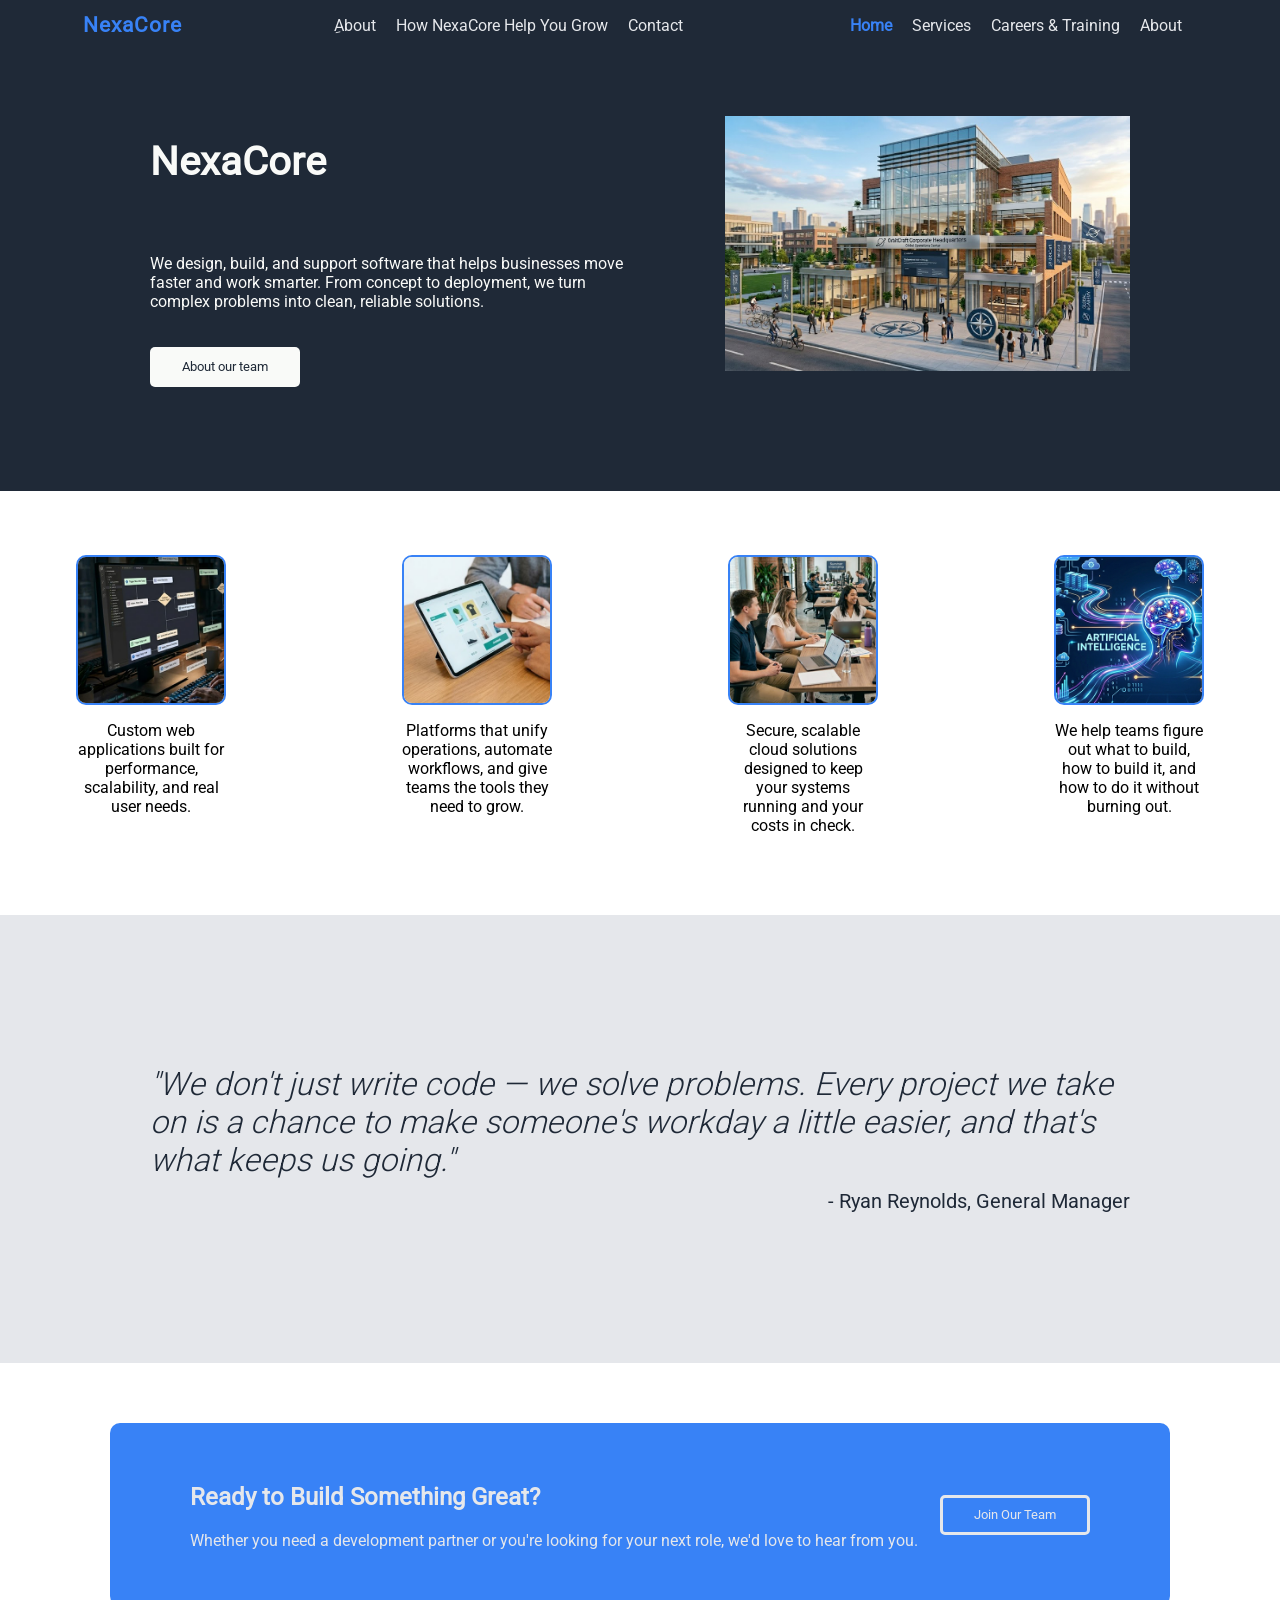
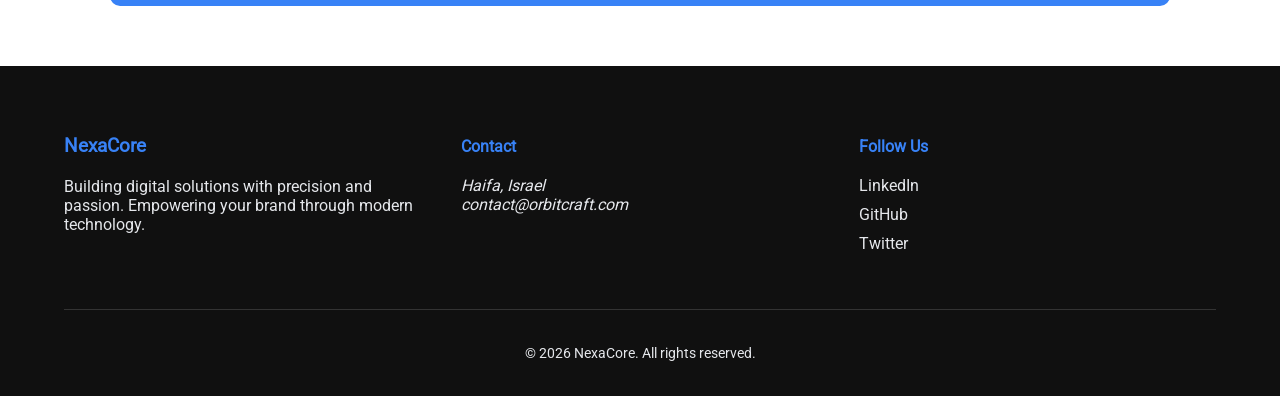
==== index.html @ 13928145 "Last commit(?) with little fixes" ====
<!doctype html>
<html lang="en">
  <head>
    <meta charset="UTF-8" >
    <meta name="viewport" content="width=device-width, initial-scale=1.0" >
    <title>NexaCore</title>
    <link rel="stylesheet" href="css/styles.css" >
  </head>

  <body>
    <header class="main-header">
      <div class="logo">NexaCore</div>
      <nav class="sub-nav">
        <a href="#hero">ِAbout</a>
        <a href="#service-cards-container">How NexaCore Help You Grow</a>
        <a href="#footer">Contact</a>
      </nav>
      <nav class="main-nav">
        <a href="./index.html" class="active">Home</a>
        <a href="./pages/Services.html">Services</a>
        <a href="./pages/Careers.html">Careers & Training</a>
        <a href="./pages/About.html">About</a>
      </nav>
    </header>

    <main>
      <section id="hero">
        <div class="hero-content">
          <h1>NexaCore</h1>
          <p>
            We design, build, and support software that helps businesses move
            faster and work smarter. From concept to deployment, we turn complex
            problems into clean, reliable solutions.
          </p>
          <div>
            <button><a href="pages/About.html#stats">About our team</a></button>
          </div>
        </div>
        <div class="hero-image">
          <p>
            <img src="imgs/hero_banner.png" alt="nature pic" >
          </p>
        </div>
      </section>

      <section id="service-cards-container">
        <article class="article">
          <img src="imgs/article.png" >
          <p>
            Custom web applications built for performance, scalability, and real
            user needs.
          </p>
        </article>
        <article class="article">
          <img src="imgs/article_2.png" >
          <p>
            Platforms that unify operations, automate workflows, and give teams
            the tools they need to grow.
          </p>
        </article>
        <article class="article">
          <img src="imgs/article_3.png" >
          <p>
            Secure, scalable cloud solutions designed to keep your systems
            running and your costs in check.
          </p>
        </article>
        <article class="article">
          <img src="imgs/article_4.png" >
          <p>
            We help teams figure out what to build, how to build it, and how to
            do it without burning out.
          </p>
        </article>
      </section>

      <section class="quote">
        <blockquote>
          "We don't just write code — we solve problems. Every project we take
          on is a chance to make someone's workday a little easier, and that's
          what keeps us going."
          <cite> - Ryan Reynolds, General Manager </cite>
        </blockquote>
      </section>
      <section id="call-to-action" class="cta-container">
        <div class="call-to-action-content">
          <h1>Ready to Build Something Great?</h1>
          <p>
            Whether you need a development partner or you're looking for your
            next role, we'd love to hear from you.
          </p>
        </div>
        <div class="button-div">
          <a href="pages/Careers.html#career-link"><button>Join Our Team</button></a>
        </div>
      </section>
    </main>

    <footer id="footer">
      <div class="footer-container">
        <div class="footer-column">
          <h3>NexaCore</h3>
          <p>
            Building digital solutions with precision and passion. Empowering
            your brand through modern technology.
          </p>
        </div>

        <div class="footer-column">
          <h4>Contact</h4>
          <address>
            Haifa, Israel<br >

            <a href="mailto:contact@orbitcraft.com">contact@orbitcraft.com</a>
          </address>
        </div>

        <div class="footer-column">
          <h4>Follow Us</h4>
          <div class="social-links">
            <ul>
              <li>
                <a
                  href="https://www.linkedin.com/company/nexacoredigitalnet/posts/?feedView=all"
                  >LinkedIn</a
                >
              </li>
              <li>
                <a href="https://github.com/metaspheres/css-assignment"
                  >GitHub</a
                >
              </li>
              <li><a href="https://www.nexacore.com.my/contact">Twitter</a></li>
            </ul>
          </div>
        </div>
      </div>

      <div class="footer-bottom">
        <p>&copy; 2026 NexaCore. All rights reserved.</p>
      </div>
    </footer>
  </body>
</html>
---- css/styles.css ----
:root {
    --background-hero-color: #1f2937;
    --hero-logo-color: #F9FAF8;
    --secondary-link-text: #E5E7EB;
    --call-to-action: #3882F6;
    --quote-bg: #E5E7EB;
    --quote-text: #1F2937;
    --background-Footer-color: #101010
}


@font-face {
    font-family: "Roboto";
    src: url("../fonts/Roboto/Roboto-Regular.ttf");

}

@font-face {
    font-family: "Roboto Light";
    src: url("../fonts/Roboto/Roboto-Light.ttf");
}

/* header */

header,
nav,
.logo,
a {
    font-family: "Roboto", sans-serif;
    text-decoration: none;
    transition: 0.3s ease;
}

header {
    display: flex;
    position: fixed;
    top: 0;
    width: 100%;
    height: 50px;
    padding: 15px 15px;
    justify-content: space-around;
    align-items: center;
    box-sizing: border-box;
    z-index: 1000;
    background-color: var(--background-hero-color);
    color: var(--secondary-link-text);
    border-bottom: 2px solid var(--background-header-color);
}

nav {
    display: flex;
    gap: 20px;
    padding: 15px;
    align-items: center;
}

.logo {
    display: flex;
    align-items: center;
    font-size: 1.3rem;
    font-weight: bold;
    letter-spacing: 1px;
    color: var(--call-to-action);
}

a {
    color: var(--secondary-link-text);
}

a:hover,
a.active {
    color: var(--call-to-action);
}

a.active {
    font-weight: bold;
}

/* footer*/

#footer {
    background-color: var(--background-Footer-color);
    color: var(--secondary-link-text);
    padding: 50px 5% 20px;
}

.footer-container {
    display: flex;
    flex-wrap: wrap;
    gap: 40px;
    justify-content: space-between;
}

.footer-column {
    flex: 1;
    min-width: 200px;
}

.footer-column h3,
.footer-column h4 {
    margin-bottom: 20px;
    color: var(--call-to-action);
}

.footer-column ul {
    list-style: none;
    padding: 0;
}

.footer-column ul li a {
    color: var(--secondary-link-text);
    text-decoration: none;
    display: block;
    margin-bottom: 10px;
}

.footer-bottom {
    text-align: center;
    margin-top: 40px;
    padding-top: 20px;
    border-top: 1px solid #333;
    font-size: 0.9rem;
}

body {
    font-family: "Roboto";
    margin: 0 auto;
    justify-content: center;
}

main {
    max-width: none;
}

main>section:not(#hero):not(#call-to-action) {
    max-width: 1440px;
    margin: 0 auto;
}

#hero {
    background-color: var(--background-hero-color);
    max-width: none;
    display: flex;
    flex-direction: row;
    justify-content: center;
    align-items: center;
    gap: 5rem;
    color: var(--hero-logo-color);
    font-family: "Roboto";
    padding: 100px 150px;
}

#hero div {
    display: flex;
    flex-direction: column;
    gap: 20px;
}

#hero h1 {
    font-size: 2.5rem;
    font-weight: bold;
}

#hero img {
    width: 100%;
    height: auto;
}

#hero button {
    width: 150px;
    height: 40px;
    background-color: var(--hero-logo-color);
    color: var(--background-hero-color);
    border: none;
    border-radius: 5px;
    font-family: "Roboto";
    cursor: pointer;
    color: var(--quote-text);
}

#hero a {
    color: var(--background-hero-color);
}

#hero a:hover {
    color: var(--call-to-action);

}

#hero-section {
    display: flex;
}

#service-cards-container {
    display: flex;
    flex-direction: row;
    justify-content: center;
    gap: 3rem;
}

.article {
    display: flex;
    flex-direction: column;
    max-width: 150px;
    height: 100%;
    font-family: "Roboto";
    margin: 4rem 4rem;
    text-align: center;
}

#service-cards-container img {
    border-radius: 10px;
    border: 2px solid var(--call-to-action);
    object-fit: contain;
}

.quote {
    display: flex;
    flex-direction: column;
    justify-content: center;
    align-content: center;
    background-color: var(--quote-bg);
    font-family: "Roboto Light";
    font-size: 2rem;
}

blockquote {
    margin: 150px;
    color: var(--background-hero-color);
    font-style: italic;
}

.quote img {
    border-radius: 50%;
    border-style: solid;
    border-width: 3px;
    border-color: #ffffff;
    max-width: 120px;
    width: 100%;
    height: auto;
    margin: 0 auto;
}

cite {
    display: block;
    color: var(--background-hero-color);
    font-family: "Roboto";
    font-style: normal;
    font-size: 20px;
    margin-top: 10px;
    text-align: right;

}


.button-div button {
    width: 150px;
    height: 40px;
    background-color: var(--call-to-action);
    color: var(--secondary-link-text);
    border: 3px solid var(--secondary-link-text);
    border-radius: 5px;
    font-family: "Roboto";
    cursor: pointer;
}

.our-mission {
    display: flex;
    flex-direction: column;
    align-items: center;
    justify-content: center;
    margin: 50px auto;
    padding: 50px 50px;
    background-color: var(--background-hero-color);
    font-family: "Roboto";
    color: var(--secondary-link-text)
}

.our-mission p {
    display: flex;
    flex-direction: row;
    justify-content: center;
    align-content: center;
    padding: 15px 320px;
    font-size: 18px;
}

#call-to-action {
    max-width: 900px;
    margin: 0 auto;
    margin-top: 60px;
    margin-bottom: 60px;
    background-color: var(--call-to-action);
    font-family: "Roboto";
    color: var(--secondary-link-text);
    display: flex;
    justify-content: space-between;
    align-items: center;
    gap: 10px;
    padding: 40px 80px;
    border-radius: 10px;
}

/* careers and training page */

.background-body {
    background-color: var(--background-hero-color);

}

#careers-main-container {
    padding: 0 1rem 0 1rem;
    margin-top: 7vw;
    margin-bottom: 7vw;
    display: flex;
    flex-direction: column;
    font-family: "Roboto";
    color: var(--hero-logo-color)
}

#careers-main-container h2 {
    font-size: 3rem;
    margin: 4rem 0 2rem 0;

}



#careers-main-container h1 {
    font-size: 5rem;
}

.anchor-card-container>section {
    display: flex;

    gap: 50px;

}

.anchor-card-container article {
    width: 100%;
    height: auto;
    background-color: var(--quote-bg);
    color: var(--background-hero-color);
    border-radius: 15px;
}

.anchor-card-container img {
    width: 100%;
    height: auto;
    object-fit: contain;
}

.anchor-card-container h3 {
    padding-left: 10px;
    padding-right: 10px;
}

.anchor-card-container p {
    padding: 0 10px 0px 10px;
}

.careers-container {
    display: flex;
    flex-direction: column;
    gap: 3rem;
}

.careers-container article {
    display: flex;
    flex-direction: row;
    justify-content: space-between;
    align-items: center;
    gap: 3rem;
    text-align: center;
    background-color: var(--quote-bg);
    color: var(--quote-text);
    border-radius: 15px;

}

.careers-container article div {
    display: flex;
    flex-direction: column;
    align-content: center;
    padding-left: 15px;
    padding-right: 15px;
}

.careers-container img {
    width: 50%;
    height: auto;
    object-fit: contain;
    border-radius: 15px;

}

.apply-bt {
    width: 120px;
    height: 40px;
    margin: 0 auto;
    background-color: var(--background-hero-color);
    color: var(--secondary-link-text);
    border: 3px solid var(--secondary-link-text);
    border-radius: 5px;
    font-family: "Roboto";
    cursor: pointer;
}

.apply-bt:hover {
    background-color: var(--call-to-action);
}


#testimonials h2 {
    font-family: "Roboto";
    font-size: 3rem;
}

#testimonials blockquote {
    padding: 50px;
    font-style: italic;
    margin: 10vh 0 10vh 0;
    border-radius: 15px;
}

#testimonials em {
    padding: 2rem;
}

/*media queries*/

@media screen and (max-width: 780px) {
    blockquote {
        margin: 50px;
    }

    .anchor-card-container>section {
        flex-direction: column;
    }

    .careers-container article {
        flex-direction: column;
    }

    .careers-container img {
        width: 100%;
        height: auto;
    }

    .careers-container div {
        display: flex;
        flex-direction: column;
        padding-bottom: 3vh;
    }

    header {
        height: auto;
        padding: 12px 15px;
        flex-direction: column;
        gap: 10px;

    }

    .logo {
        font-size: 1.1rem;
    }

    nav {
        width: 100%;
        justify-content: center;
        flex-wrap: wrap;
        gap: 12px;
        padding: 0;
    }

    nav a {
        font-size: 0.9rem;
    }

    .cta-container {
        flex-direction: column;
        flex-wrap: wrap;

    }
}

@media screen and (max-width: 1024px) {

    #service-cards-container {
        flex-direction: row;
        flex-wrap: wrap;
    }

    #hero {
        flex-wrap: wrap;
        padding: 90px 50px;
    }

}
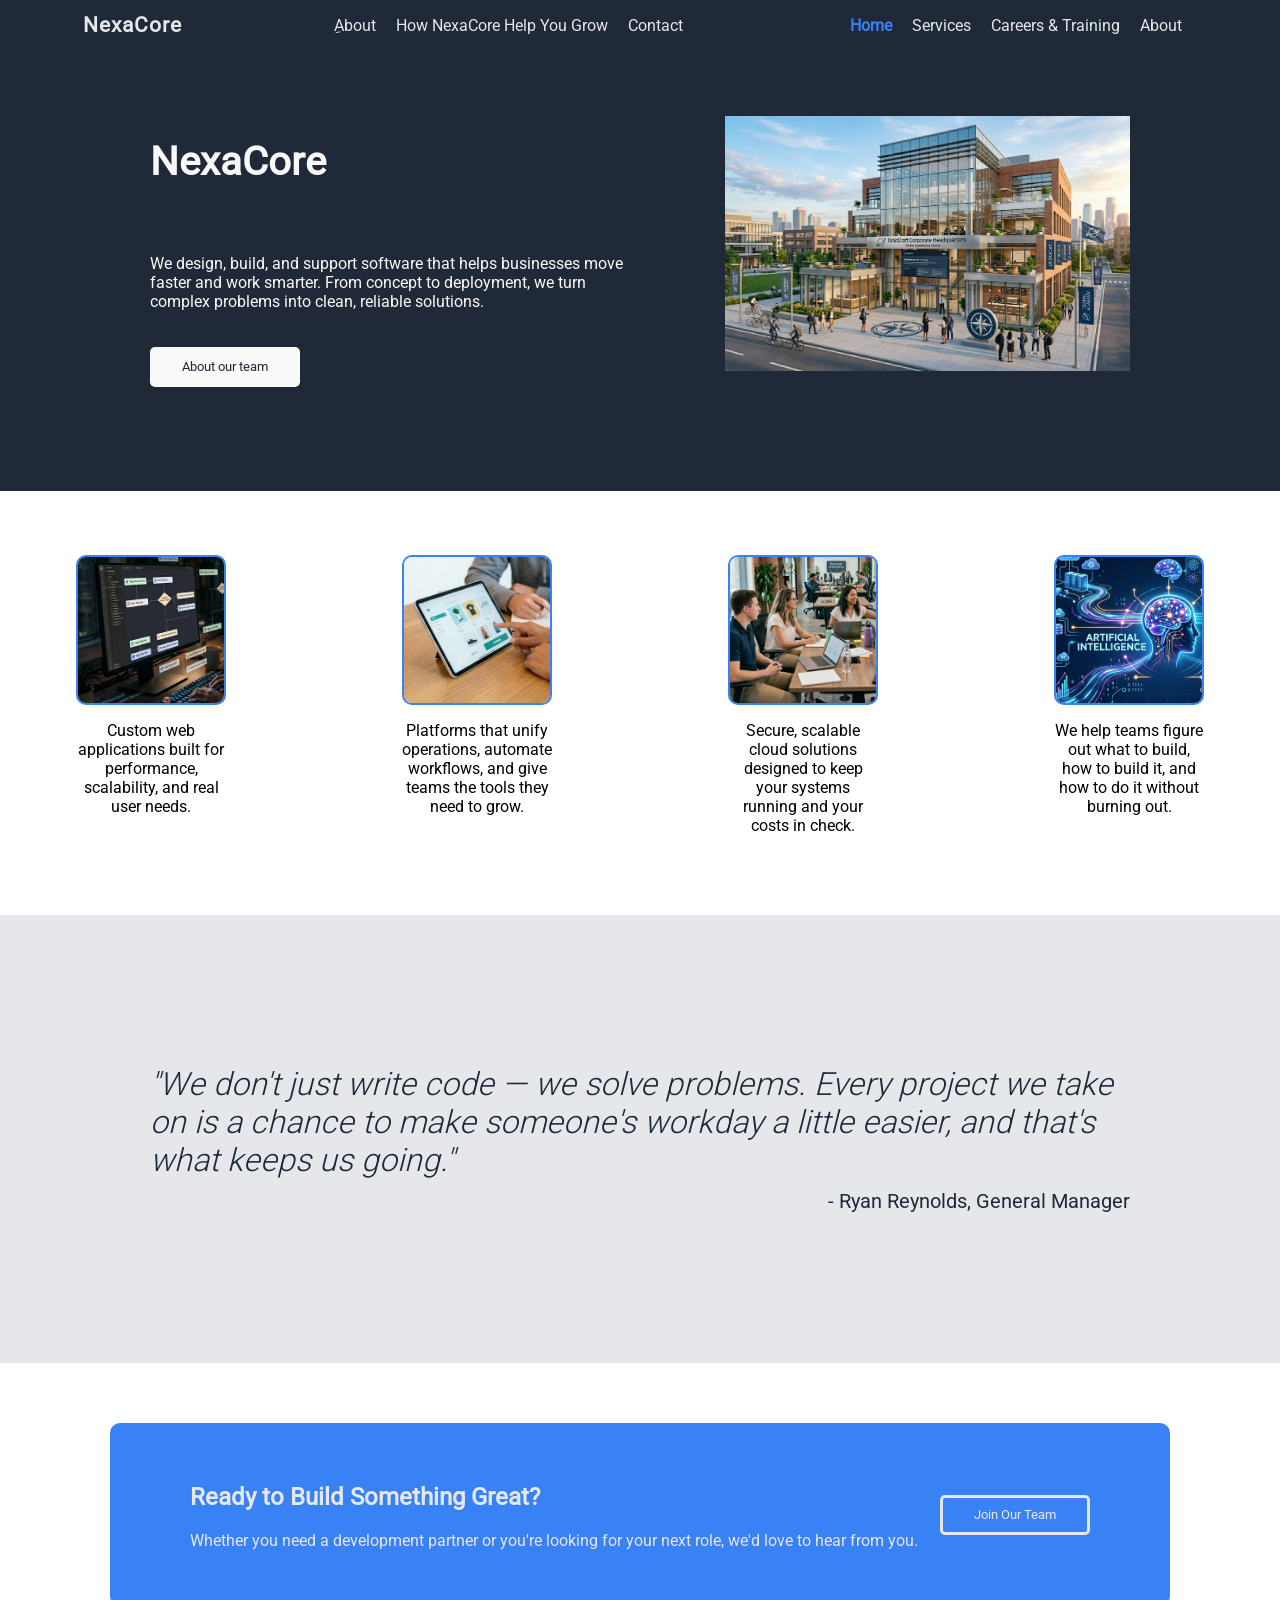
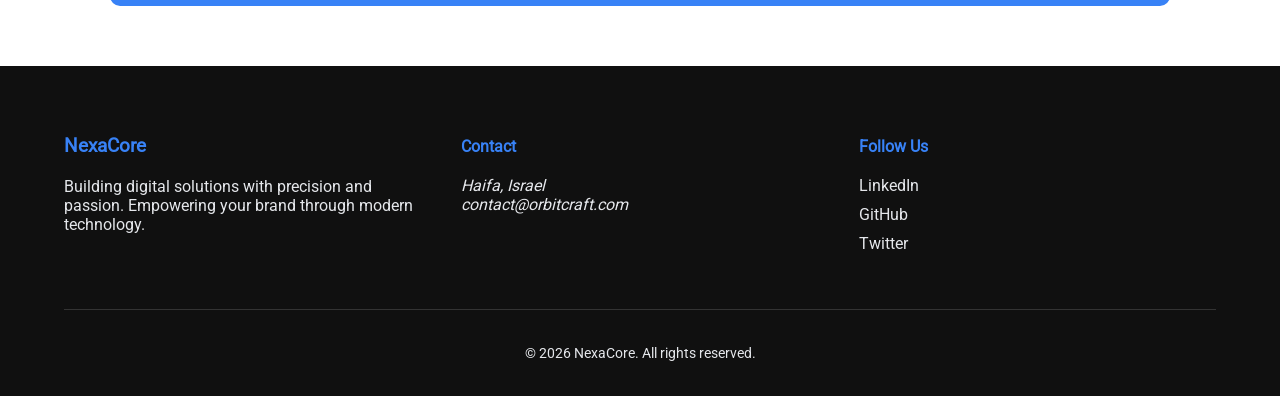
==== commit 2a289251: "Make Logo a button" ====
--- a/index.html
+++ b/index.html
@@ -9,7 +9,7 @@
 
   <body>
     <header class="main-header">
-      <div class="logo">NexaCore</div>
+      <div class="logo"><a href="index.html">NexaCore</a></div>
       <nav class="sub-nav">
         <a href="#hero">ِAbout</a>
         <a href="#service-cards-container">How NexaCore Help You Grow</a>
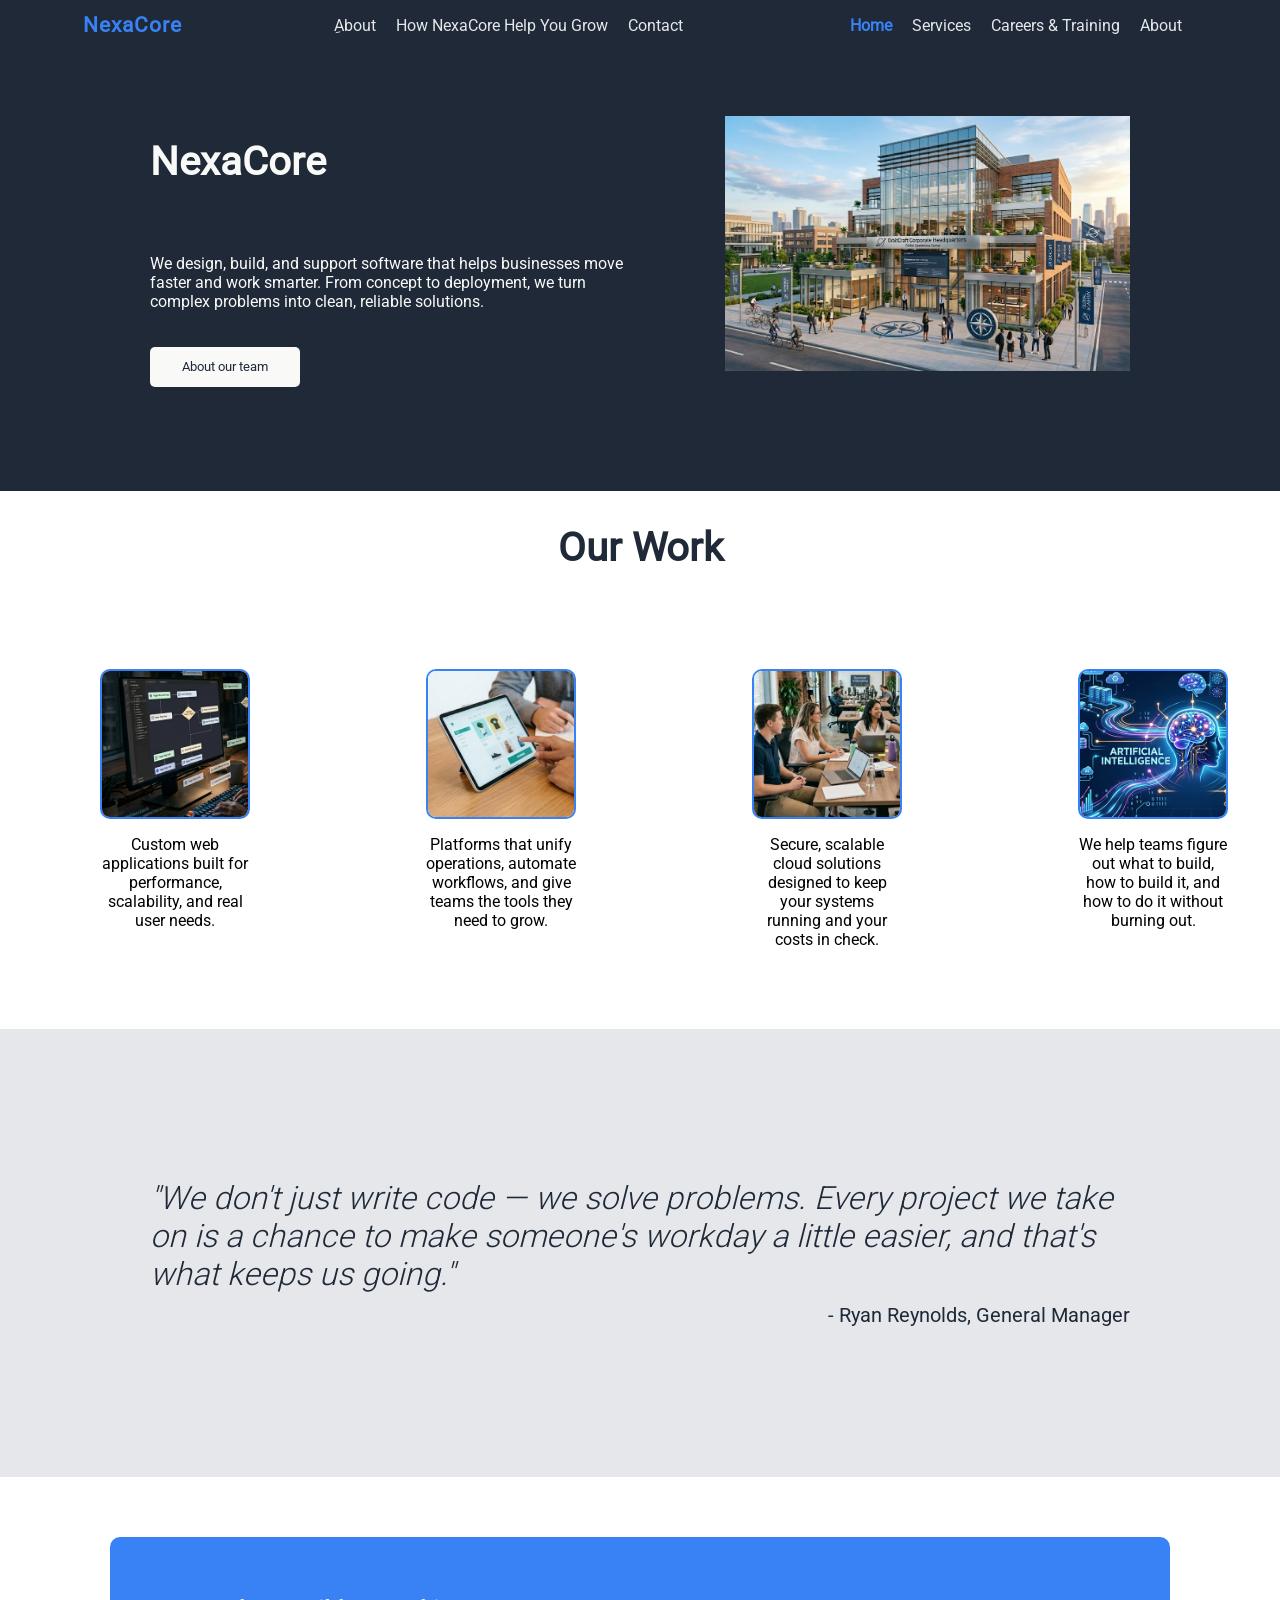
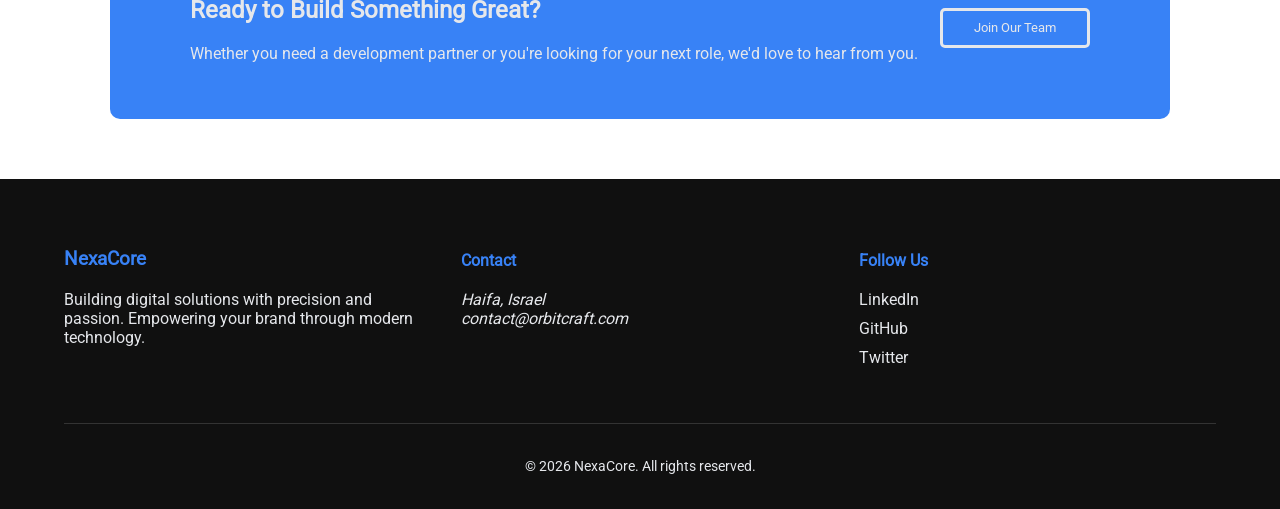
==== commit 160b17b5: "fixed landing page subtitle and cards" ====
--- a/index.html
+++ b/index.html
@@ -1,144 +1,143 @@
 <!doctype html>
 <html lang="en">
-  <head>
-    <meta charset="UTF-8" >
-    <meta name="viewport" content="width=device-width, initial-scale=1.0" >
-    <title>NexaCore</title>
-    <link rel="stylesheet" href="css/styles.css" >
-  </head>
 
-  <body>
-    <header class="main-header">
-      <div class="logo"><a href="index.html">NexaCore</a></div>
-      <nav class="sub-nav">
-        <a href="#hero">ِAbout</a>
-        <a href="#service-cards-container">How NexaCore Help You Grow</a>
-        <a href="#footer">Contact</a>
-      </nav>
-      <nav class="main-nav">
-        <a href="./index.html" class="active">Home</a>
-        <a href="./pages/Services.html">Services</a>
-        <a href="./pages/Careers.html">Careers & Training</a>
-        <a href="./pages/About.html">About</a>
-      </nav>
-    </header>
+<head>
+  <meta charset="UTF-8">
+  <meta name="viewport" content="width=device-width, initial-scale=1.0">
+  <title>NexaCore</title>
+  <link rel="stylesheet" href="css/styles.css">
+</head>
 
-    <main>
-      <section id="hero">
-        <div class="hero-content">
-          <h1>NexaCore</h1>
-          <p>
-            We design, build, and support software that helps businesses move
-            faster and work smarter. From concept to deployment, we turn complex
-            problems into clean, reliable solutions.
-          </p>
-          <div>
-            <button><a href="pages/About.html#stats">About our team</a></button>
-          </div>
+<body>
+  <header class="main-header">
+    <div class="logo">NexaCore</div>
+    <nav class="sub-nav">
+      <a href="#hero">ِAbout</a>
+      <a href="#service-cards-container">How NexaCore Help You Grow</a>
+      <a href="#footer">Contact</a>
+    </nav>
+    <nav class="main-nav">
+      <a href="./index.html" class="active">Home</a>
+      <a href="./pages/Services.html">Services</a>
+      <a href="./pages/Careers.html">Careers & Training</a>
+      <a href="./pages/About.html">About</a>
+    </nav>
+  </header>
+
+  <main>
+    <section id="hero">
+      <div class="hero-content">
+        <h1>NexaCore</h1>
+        <p>
+          We design, build, and support software that helps businesses move
+          faster and work smarter. From concept to deployment, we turn complex
+          problems into clean, reliable solutions.
+        </p>
+        <div>
+          <button><a href="pages/About.html#stats">About our team</a></button>
         </div>
-        <div class="hero-image">
-          <p>
-            <img src="imgs/hero_banner.png" alt="nature pic" >
-          </p>
-        </div>
-      </section>
-
+      </div>
+      <div class="hero-image">
+        <p>
+          <img src="imgs/hero_banner.png" alt="nature pic">
+        </p>
+      </div>
+    </section>
+    <section>
+      <h1 class="landing-page-subtitle">Our Work</h1>
       <section id="service-cards-container">
+        <br>
         <article class="article">
-          <img src="imgs/article.png" >
+          <img src="imgs/article.png">
           <p>
             Custom web applications built for performance, scalability, and real
             user needs.
           </p>
         </article>
         <article class="article">
-          <img src="imgs/article_2.png" >
+          <img src="imgs/article_2.png">
           <p>
             Platforms that unify operations, automate workflows, and give teams
             the tools they need to grow.
           </p>
         </article>
         <article class="article">
-          <img src="imgs/article_3.png" >
+          <img src="imgs/article_3.png">
           <p>
             Secure, scalable cloud solutions designed to keep your systems
             running and your costs in check.
           </p>
         </article>
         <article class="article">
-          <img src="imgs/article_4.png" >
+          <img src="imgs/article_4.png">
           <p>
             We help teams figure out what to build, how to build it, and how to
             do it without burning out.
           </p>
         </article>
       </section>
+    </section>
+    <section class="quote">
+      <blockquote>
+        "We don't just write code — we solve problems. Every project we take
+        on is a chance to make someone's workday a little easier, and that's
+        what keeps us going."
+        <cite> - Ryan Reynolds, General Manager </cite>
+      </blockquote>
+    </section>
+    <section id="call-to-action" class="cta-container">
+      <div class="call-to-action-content">
+        <h1>Ready to Build Something Great?</h1>
+        <p>
+          Whether you need a development partner or you're looking for your
+          next role, we'd love to hear from you.
+        </p>
+      </div>
+      <div class="button-div">
+        <a href="pages/Careers.html#career-link"><button>Join Our Team</button></a>
+      </div>
+    </section>
+  </main>
 
-      <section class="quote">
-        <blockquote>
-          "We don't just write code — we solve problems. Every project we take
-          on is a chance to make someone's workday a little easier, and that's
-          what keeps us going."
-          <cite> - Ryan Reynolds, General Manager </cite>
-        </blockquote>
-      </section>
-      <section id="call-to-action" class="cta-container">
-        <div class="call-to-action-content">
-          <h1>Ready to Build Something Great?</h1>
-          <p>
-            Whether you need a development partner or you're looking for your
-            next role, we'd love to hear from you.
-          </p>
-        </div>
-        <div class="button-div">
-          <a href="pages/Careers.html#career-link"><button>Join Our Team</button></a>
-        </div>
-      </section>
-    </main>
+  <footer id="footer">
+    <div class="footer-container">
+      <div class="footer-column">
+        <h3>NexaCore</h3>
+        <p>
+          Building digital solutions with precision and passion. Empowering
+          your brand through modern technology.
+        </p>
+      </div>
 
-    <footer id="footer">
-      <div class="footer-container">
-        <div class="footer-column">
-          <h3>NexaCore</h3>
-          <p>
-            Building digital solutions with precision and passion. Empowering
-            your brand through modern technology.
-          </p>
-        </div>
+      <div class="footer-column">
+        <h4>Contact</h4>
+        <address>
+          Haifa, Israel<br>
 
-        <div class="footer-column">
-          <h4>Contact</h4>
-          <address>
-            Haifa, Israel<br >
+          <a href="mailto:contact@orbitcraft.com">contact@orbitcraft.com</a>
+        </address>
+      </div>
 
-            <a href="mailto:contact@orbitcraft.com">contact@orbitcraft.com</a>
-          </address>
-        </div>
-
-        <div class="footer-column">
-          <h4>Follow Us</h4>
-          <div class="social-links">
-            <ul>
-              <li>
-                <a
-                  href="https://www.linkedin.com/company/nexacoredigitalnet/posts/?feedView=all"
-                  >LinkedIn</a
-                >
-              </li>
-              <li>
-                <a href="https://github.com/metaspheres/css-assignment"
-                  >GitHub</a
-                >
-              </li>
-              <li><a href="https://www.nexacore.com.my/contact">Twitter</a></li>
-            </ul>
-          </div>
+      <div class="footer-column">
+        <h4>Follow Us</h4>
+        <div class="social-links">
+          <ul>
+            <li>
+              <a href="https://www.linkedin.com/company/nexacoredigitalnet/posts/?feedView=all">LinkedIn</a>
+            </li>
+            <li>
+              <a href="https://github.com/metaspheres/css-assignment">GitHub</a>
+            </li>
+            <li><a href="https://www.nexacore.com.my/contact">Twitter</a></li>
+          </ul>
         </div>
       </div>
+    </div>
 
-      <div class="footer-bottom">
-        <p>&copy; 2026 NexaCore. All rights reserved.</p>
-      </div>
-    </footer>
-  </body>
-</html>
+    <div class="footer-bottom">
+      <p>&copy; 2026 NexaCore. All rights reserved.</p>
+    </div>
+  </footer>
+</body>
+
+</html>
--- a/css/styles.css
+++ b/css/styles.css
@@ -191,18 +191,27 @@
     display: flex;
 }
 
+
 #service-cards-container {
     display: flex;
     flex-direction: row;
     justify-content: center;
     gap: 3rem;
+    
+}
+
+.landing-page-subtitle{
+    font-size: 2.5rem;
+    font-weight: bold;
+    text-align: center;
+    color: #1f2937;
 }
 
 .article {
     display: flex;
     flex-direction: column;
-    max-width: 150px;
-    height: 100%;
+    max-width:150px;
+    height: auto;
     font-family: "Roboto";
     margin: 4rem 4rem;
     text-align: center;
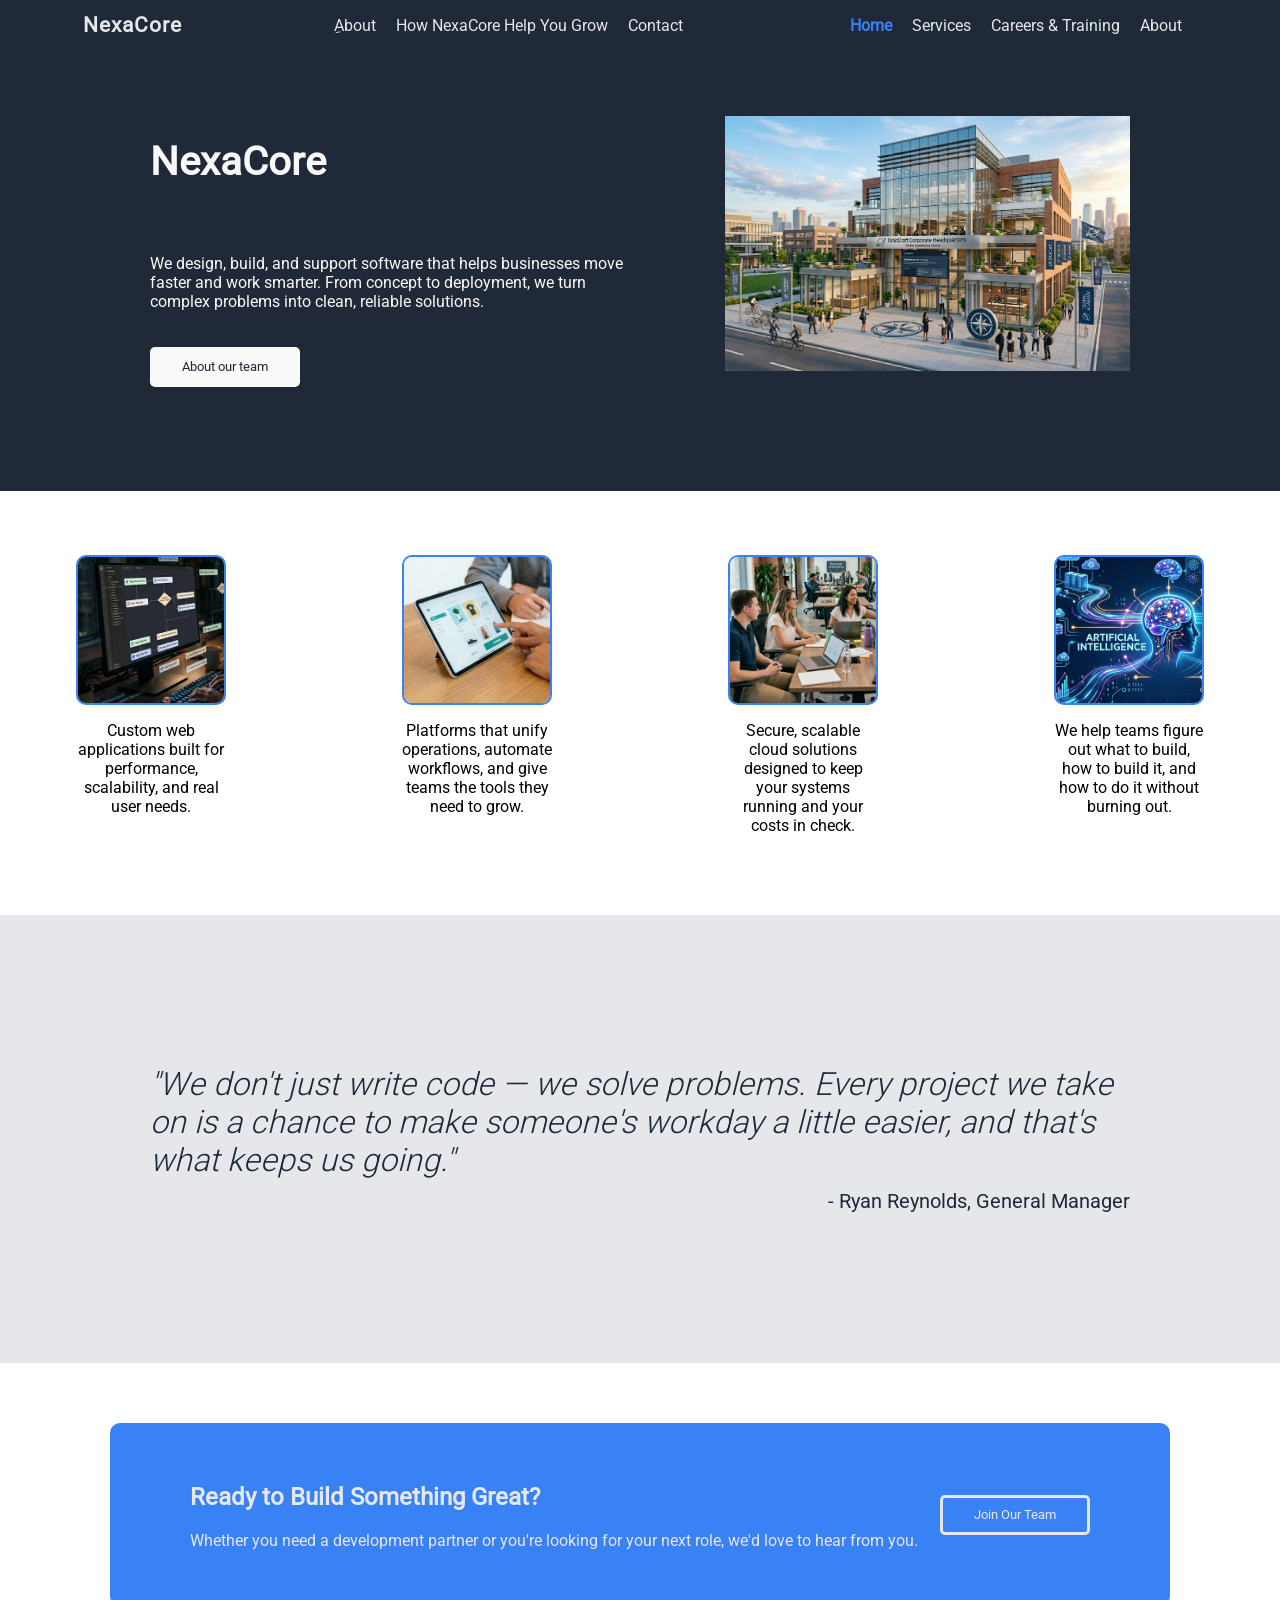
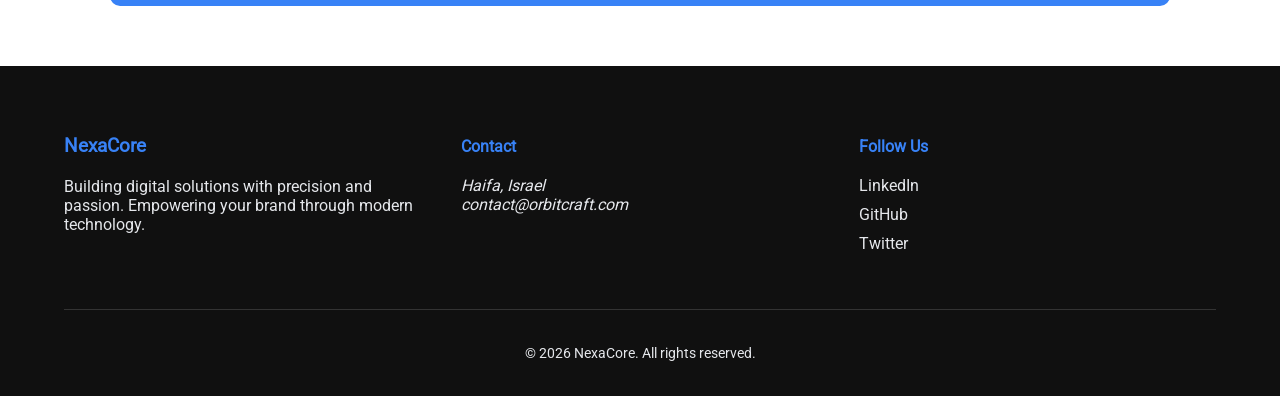
==== commit ca38a00a: "Merge branch 'main' of https://github.com/metaspheres/css-assignment" ====
--- a/index.html
+++ b/index.html
@@ -1,28 +1,27 @@
 <!doctype html>
 <html lang="en">
+  <head>
+    <meta charset="UTF-8" >
+    <meta name="viewport" content="width=device-width, initial-scale=1.0" >
+    <title>NexaCore</title>
+    <link rel="stylesheet" href="css/styles.css" >
+  </head>
 
-<head>
-  <meta charset="UTF-8">
-  <meta name="viewport" content="width=device-width, initial-scale=1.0">
-  <title>NexaCore</title>
-  <link rel="stylesheet" href="css/styles.css">
-</head>
-
-<body>
-  <header class="main-header">
-    <div class="logo">NexaCore</div>
-    <nav class="sub-nav">
-      <a href="#hero">ِAbout</a>
-      <a href="#service-cards-container">How NexaCore Help You Grow</a>
-      <a href="#footer">Contact</a>
-    </nav>
-    <nav class="main-nav">
-      <a href="./index.html" class="active">Home</a>
-      <a href="./pages/Services.html">Services</a>
-      <a href="./pages/Careers.html">Careers & Training</a>
-      <a href="./pages/About.html">About</a>
-    </nav>
-  </header>
+  <body>
+    <header class="main-header">
+      <div class="logo"><a href="index.html">NexaCore</a></div>
+      <nav class="sub-nav">
+        <a href="#hero">ِAbout</a>
+        <a href="#service-cards-container">How NexaCore Help You Grow</a>
+        <a href="#footer">Contact</a>
+      </nav>
+      <nav class="main-nav">
+        <a href="./index.html" class="active">Home</a>
+        <a href="./pages/Services.html">Services</a>
+        <a href="./pages/Careers.html">Careers & Training</a>
+        <a href="./pages/About.html">About</a>
+      </nav>
+    </header>
 
   <main>
     <section id="hero">
@@ -43,40 +42,38 @@
         </p>
       </div>
     </section>
-    <section>
-      <h1 class="landing-page-subtitle">Our Work</h1>
-      <section id="service-cards-container">
-        <br>
-        <article class="article">
-          <img src="imgs/article.png">
-          <p>
-            Custom web applications built for performance, scalability, and real
-            user needs.
-          </p>
-        </article>
-        <article class="article">
-          <img src="imgs/article_2.png">
-          <p>
-            Platforms that unify operations, automate workflows, and give teams
-            the tools they need to grow.
-          </p>
-        </article>
-        <article class="article">
-          <img src="imgs/article_3.png">
-          <p>
-            Secure, scalable cloud solutions designed to keep your systems
-            running and your costs in check.
-          </p>
-        </article>
-        <article class="article">
-          <img src="imgs/article_4.png">
-          <p>
-            We help teams figure out what to build, how to build it, and how to
-            do it without burning out.
-          </p>
-        </article>
-      </section>
+
+    <section id="service-cards-container">
+      <article class="article">
+        <img src="imgs/article.png">
+        <p>
+          Custom web applications built for performance, scalability, and real
+          user needs.
+        </p>
+      </article>
+      <article class="article">
+        <img src="imgs/article_2.png">
+        <p>
+          Platforms that unify operations, automate workflows, and give teams
+          the tools they need to grow.
+        </p>
+      </article>
+      <article class="article">
+        <img src="imgs/article_3.png">
+        <p>
+          Secure, scalable cloud solutions designed to keep your systems
+          running and your costs in check.
+        </p>
+      </article>
+      <article class="article">
+        <img src="imgs/article_4.png">
+        <p>
+          We help teams figure out what to build, how to build it, and how to
+          do it without burning out.
+        </p>
+      </article>
     </section>
+
     <section class="quote">
       <blockquote>
         "We don't just write code — we solve problems. Every project we take
@@ -99,45 +96,49 @@
     </section>
   </main>
 
-  <footer id="footer">
-    <div class="footer-container">
-      <div class="footer-column">
-        <h3>NexaCore</h3>
-        <p>
-          Building digital solutions with precision and passion. Empowering
-          your brand through modern technology.
-        </p>
+    <footer id="footer">
+      <div class="footer-container">
+        <div class="footer-column">
+          <h3>NexaCore</h3>
+          <p>
+            Building digital solutions with precision and passion. Empowering
+            your brand through modern technology.
+          </p>
+        </div>
+
+        <div class="footer-column">
+          <h4>Contact</h4>
+          <address>
+            Haifa, Israel<br >
+
+            <a href="mailto:contact@orbitcraft.com">contact@orbitcraft.com</a>
+          </address>
+        </div>
+
+        <div class="footer-column">
+          <h4>Follow Us</h4>
+          <div class="social-links">
+            <ul>
+              <li>
+                <a
+                  href="https://www.linkedin.com/company/nexacoredigitalnet/posts/?feedView=all"
+                  >LinkedIn</a
+                >
+              </li>
+              <li>
+                <a href="https://github.com/metaspheres/css-assignment"
+                  >GitHub</a
+                >
+              </li>
+              <li><a href="https://www.nexacore.com.my/contact">Twitter</a></li>
+            </ul>
+          </div>
+        </div>
       </div>
 
-      <div class="footer-column">
-        <h4>Contact</h4>
-        <address>
-          Haifa, Israel<br>
-
-          <a href="mailto:contact@orbitcraft.com">contact@orbitcraft.com</a>
-        </address>
+      <div class="footer-bottom">
+        <p>&copy; 2026 NexaCore. All rights reserved.</p>
       </div>
-
-      <div class="footer-column">
-        <h4>Follow Us</h4>
-        <div class="social-links">
-          <ul>
-            <li>
-              <a href="https://www.linkedin.com/company/nexacoredigitalnet/posts/?feedView=all">LinkedIn</a>
-            </li>
-            <li>
-              <a href="https://github.com/metaspheres/css-assignment">GitHub</a>
-            </li>
-            <li><a href="https://www.nexacore.com.my/contact">Twitter</a></li>
-          </ul>
-        </div>
-      </div>
-    </div>
-
-    <div class="footer-bottom">
-      <p>&copy; 2026 NexaCore. All rights reserved.</p>
-    </div>
-  </footer>
-</body>
-
-</html>+    </footer>
+  </body>
+</html>
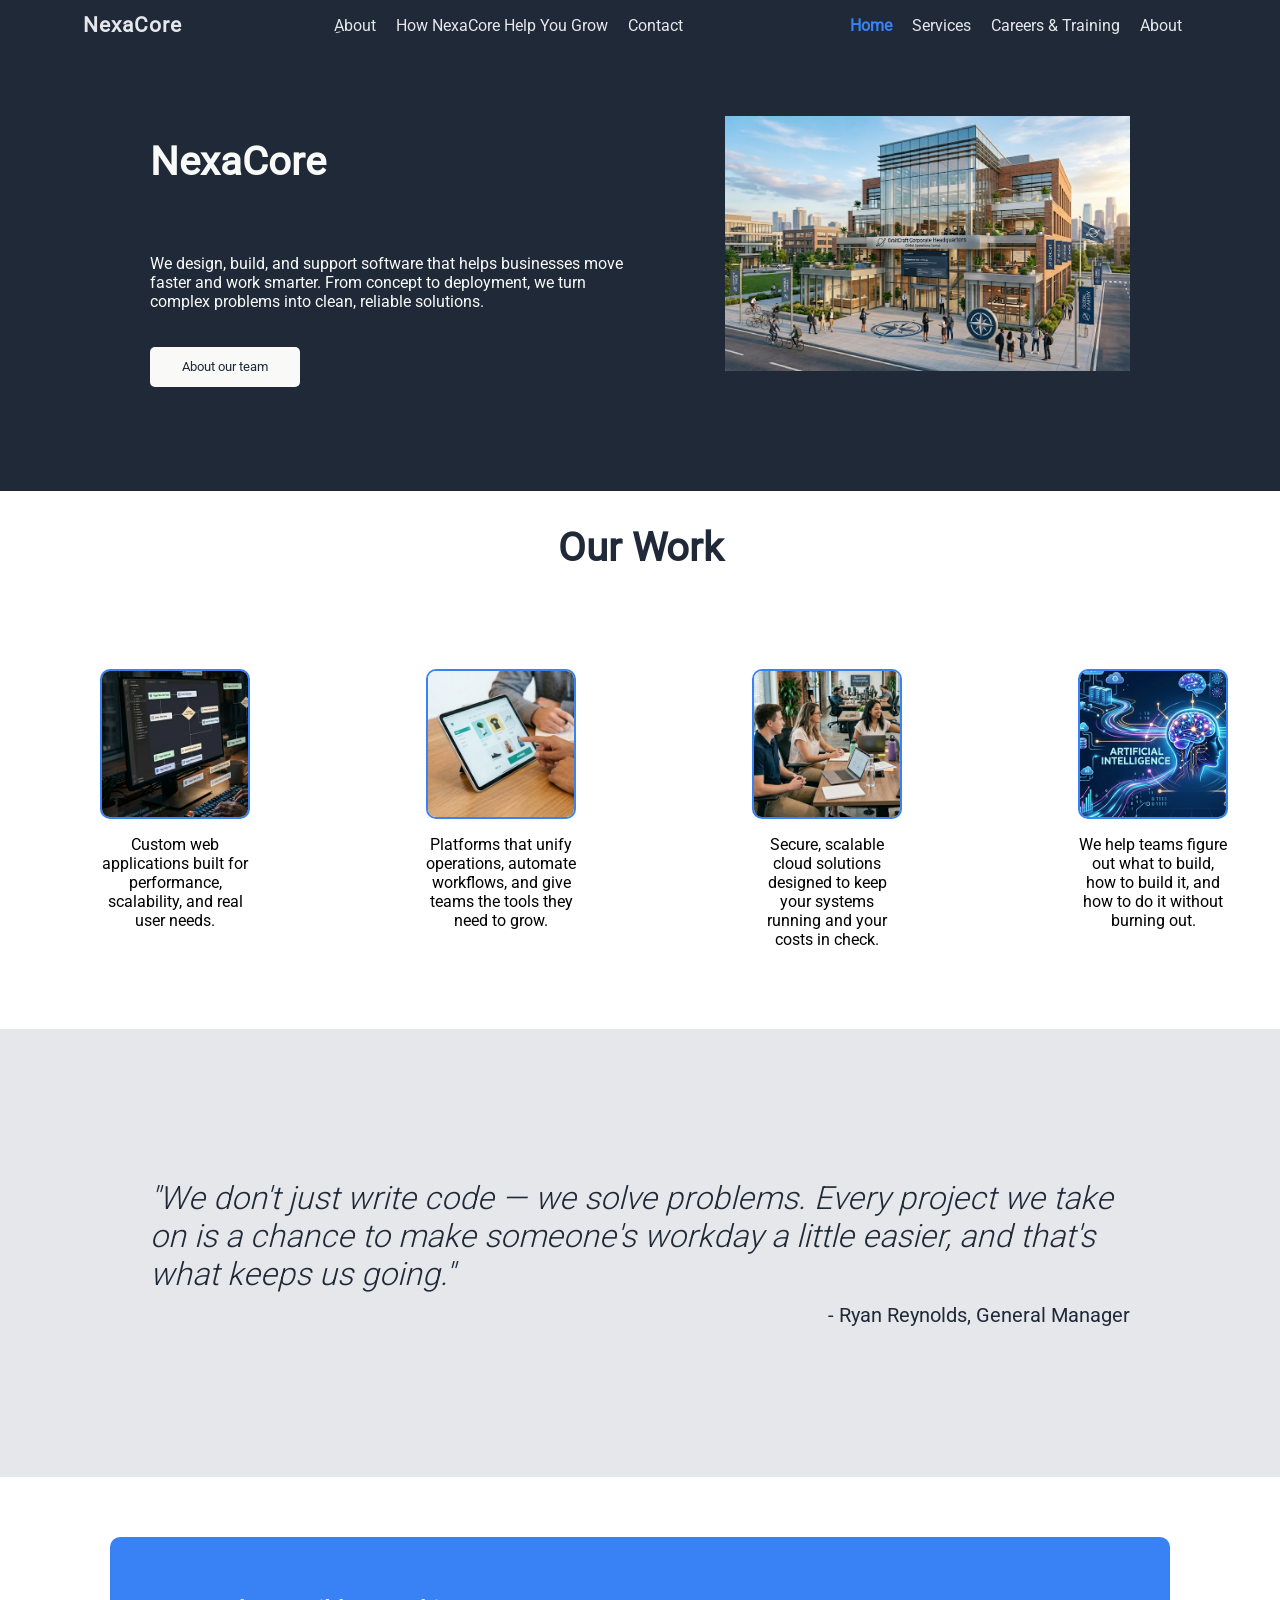
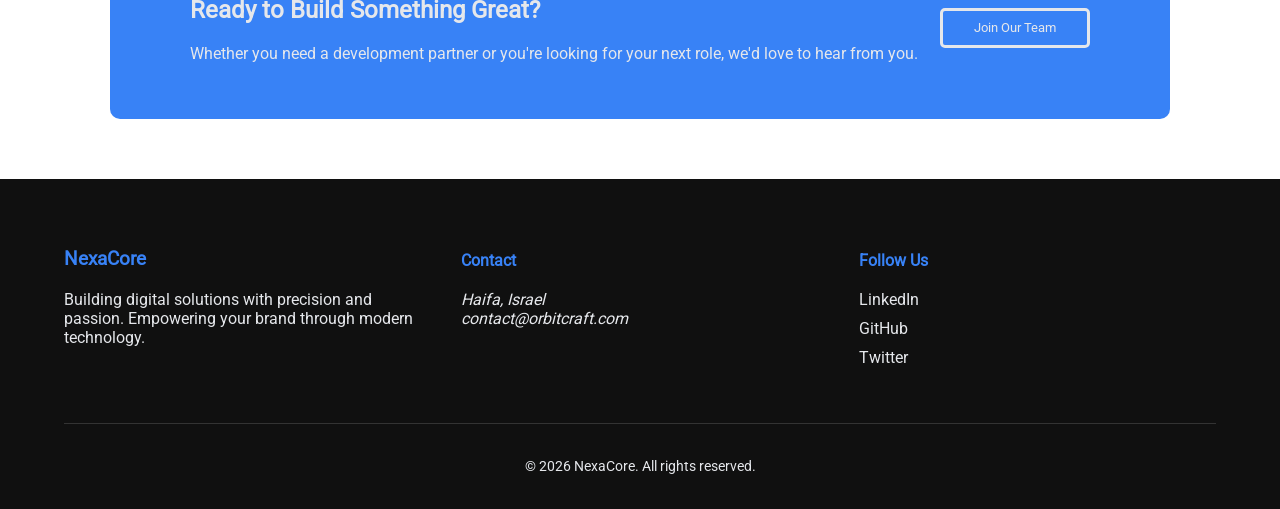
==== commit b789d6ae: "updated subtitle" ====
--- a/index.html
+++ b/index.html
@@ -42,38 +42,40 @@
         </p>
       </div>
     </section>
-
-    <section id="service-cards-container">
-      <article class="article">
-        <img src="imgs/article.png">
-        <p>
-          Custom web applications built for performance, scalability, and real
-          user needs.
-        </p>
-      </article>
-      <article class="article">
-        <img src="imgs/article_2.png">
-        <p>
-          Platforms that unify operations, automate workflows, and give teams
-          the tools they need to grow.
-        </p>
-      </article>
-      <article class="article">
-        <img src="imgs/article_3.png">
-        <p>
-          Secure, scalable cloud solutions designed to keep your systems
-          running and your costs in check.
-        </p>
-      </article>
-      <article class="article">
-        <img src="imgs/article_4.png">
-        <p>
-          We help teams figure out what to build, how to build it, and how to
-          do it without burning out.
-        </p>
-      </article>
+    <section>
+      <h1 class="landing-page-subtitle">Our Work</h1>
+      <section id="service-cards-container">
+        <br>
+        <article class="article">
+          <img src="imgs/article.png">
+          <p>
+            Custom web applications built for performance, scalability, and real
+            user needs.
+          </p>
+        </article>
+        <article class="article">
+          <img src="imgs/article_2.png">
+          <p>
+            Platforms that unify operations, automate workflows, and give teams
+            the tools they need to grow.
+          </p>
+        </article>
+        <article class="article">
+          <img src="imgs/article_3.png">
+          <p>
+            Secure, scalable cloud solutions designed to keep your systems
+            running and your costs in check.
+          </p>
+        </article>
+        <article class="article">
+          <img src="imgs/article_4.png">
+          <p>
+            We help teams figure out what to build, how to build it, and how to
+            do it without burning out.
+          </p>
+        </article>
+      </section>
     </section>
-
     <section class="quote">
       <blockquote>
         "We don't just write code — we solve problems. Every project we take
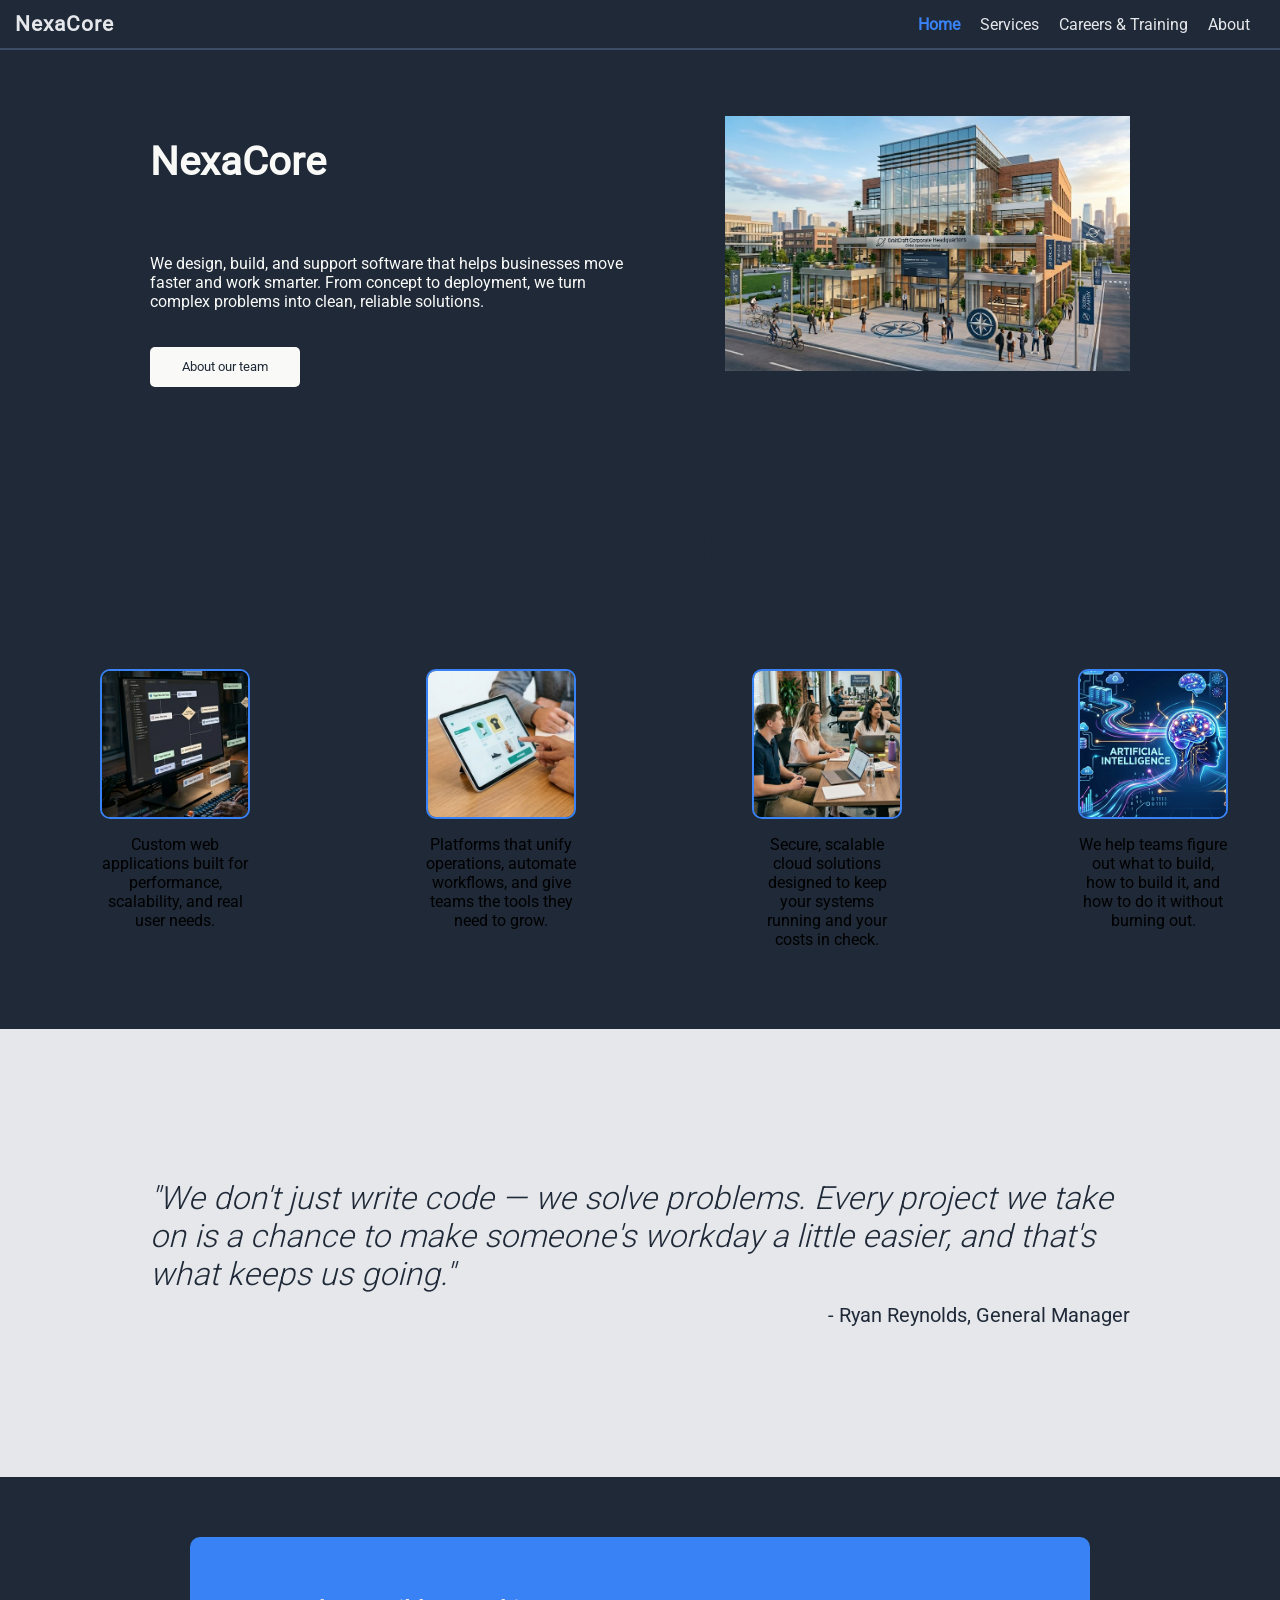
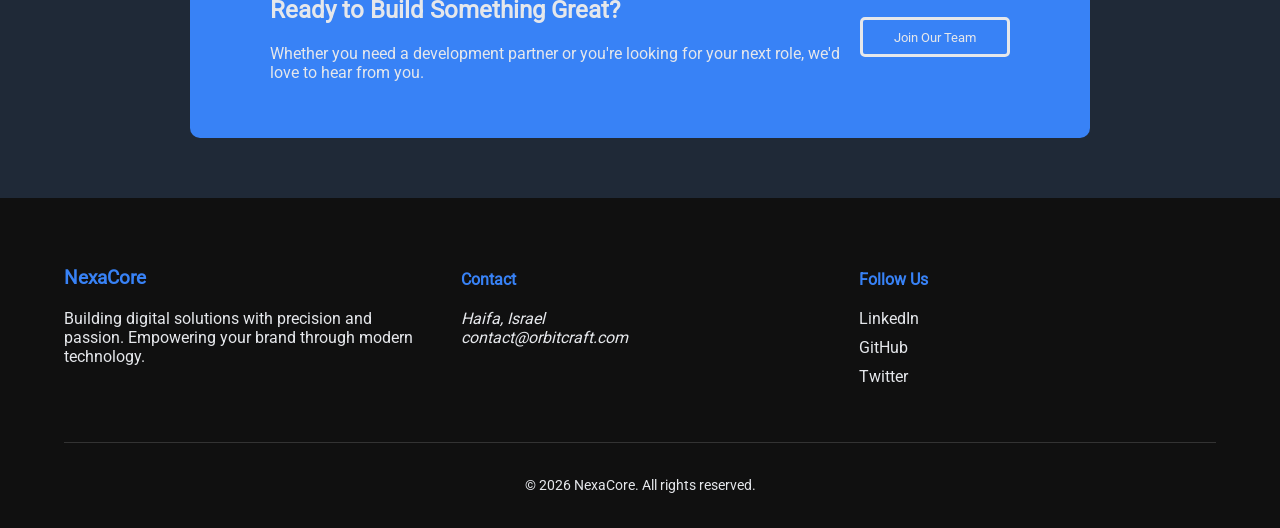
==== commit 6ebbb875: "fixed width global + separated css" ====
--- a/index.html
+++ b/index.html
@@ -4,17 +4,19 @@
     <meta charset="UTF-8" >
     <meta name="viewport" content="width=device-width, initial-scale=1.0" >
     <title>NexaCore</title>
-    <link rel="stylesheet" href="css/styles.css" >
+    <link rel="stylesheet" href="css/mainStyles.css" >
+    <link rel="stylesheet" href="css/landingpage.css" >
+
   </head>
 
   <body>
     <header class="main-header">
       <div class="logo"><a href="index.html">NexaCore</a></div>
-      <nav class="sub-nav">
+      <!-- <nav class="sub-nav">
         <a href="#hero">ِAbout</a>
         <a href="#service-cards-container">How NexaCore Help You Grow</a>
         <a href="#footer">Contact</a>
-      </nav>
+      </nav> -->
       <nav class="main-nav">
         <a href="./index.html" class="active">Home</a>
         <a href="./pages/Services.html">Services</a>
--- a/css/mainStyles.css
+++ b/css/mainStyles.css
@@ -0,0 +1,148 @@
+:root {
+    --background-hero-color: #1f2937;
+    --background-header-color: #3b4c64;
+    --background-Footer-color:#101010;
+    --hero-logo-color: #F9FAF8;
+    --secondary-link-text: #E5E7EB;
+    --call-to-action: #3882F6;
+    --quote-bg: #E5E7EB;
+    --quote-text: #1F2937;
+}
+
+@font-face {
+    font-family: "Roboto";
+    src: url("../fonts/Roboto/Roboto-Regular.ttf");
+}
+
+@font-face {
+    font-family: "Roboto Light";
+    src: url("../fonts/Roboto/Roboto-Light.ttf");
+}
+
+* {
+    box-sizing: border-box;
+}
+
+/* header */
+
+* {
+    box-sizing: border-box;
+}
+
+header,
+nav,
+.logo,
+a {
+    font-family: "Roboto", sans-serif;
+    text-decoration: none;
+    transition: 0.3s ease;
+}
+
+header {
+    display: flex;
+    position: fixed;
+    top: 0;
+    width: 100%;
+    height: 50px;
+    padding: 15px 15px;
+    justify-content: space-between;
+    align-items: center;
+    box-sizing: border-box;
+    z-index: 1000;
+    background-color: var(--background-hero-color);
+    color: var(--secondary-link-text);
+    border-bottom: 2px solid var(--background-header-color);
+}
+
+nav {
+    display: flex;
+    gap: 20px;
+    padding: 15px;
+    align-items: center;
+}
+
+.logo {
+    display: flex;
+    align-items: center;
+    font-size: 1.3rem;
+    font-weight: bold;
+    letter-spacing: 1px;
+    color: var(--call-to-action);
+
+}
+/* ----- Common main body styling ----- */
+a {
+    color: var(--secondary-link-text);
+}
+
+a:hover,
+a.active {
+    color: var(--call-to-action);
+}
+
+a.active {
+    font-weight: bold;
+}
+
+
+body {
+    font-family: "Roboto";
+    margin: 0 auto;
+    background-color: var(--background-hero-color);
+
+}
+
+main {
+    max-width: none;
+}
+
+main>section:not(#hero):not(#call-to-action) {
+    max-width: 1440px;
+    margin: 0 auto;
+}
+
+/* footer*/
+
+/* -----------------footer-------------------------- */
+#footer {
+background-color:var(--background-Footer-color);   
+ color: var(--secondary-link-text);
+   padding: 50px 5% 20px;
+}
+
+.footer-container {
+  display: flex;
+  flex-wrap: wrap; 
+  gap: 40px;
+  justify-content: space-between;
+}
+
+.footer-column {
+  flex: 1;
+  min-width: 200px;
+}
+
+.footer-column h3, .footer-column h4 {
+  margin-bottom: 20px;
+  color:var(--call-to-action); 
+}
+
+.footer-column ul {
+  list-style: none;
+  padding: 0;
+}
+
+.footer-column ul li a {
+  color: var(--secondary-link-text);
+  text-decoration: none;
+  display: block;
+  margin-bottom: 10px;
+}
+
+.footer-bottom {
+  text-align: center;
+  margin-top: 40px;
+  padding-top: 20px;
+  border-top: 1px solid #333;
+  font-size: 0.9rem;
+}
--- a/css/landingpage.css
+++ b/css/landingpage.css
@@ -0,0 +1,220 @@
+
+
+#hero {
+    background-color: var(--background-hero-color);
+    max-width: none;
+    display: flex;
+    flex-direction: row;
+    justify-content: center;
+    align-items: center;
+    gap: 5rem;
+    color: var(--hero-logo-color);
+    font-family: "Roboto";
+    padding: 100px 150px;
+}
+
+#hero div {
+    display: flex;
+    flex-direction: column;
+    gap: 20px;
+}
+
+#hero h1 {
+    font-size: 2.5rem;
+    font-weight: bold;
+}
+
+#hero img {
+    width: 100%;
+    height: auto;
+}
+
+#hero button {
+    width: 150px;
+    height: 40px;
+    background-color: var(--hero-logo-color);
+    color: var(--background-hero-color);
+    border: none;
+    border-radius: 5px;
+    font-family: "Roboto";
+    cursor: pointer;
+    color: var(--quote-text);
+}
+
+#hero a {
+    color: var(--background-hero-color);
+}
+
+#hero a:hover {
+    color: var(--call-to-action);
+
+}
+
+#hero-section {
+    display: flex;
+}
+
+
+#service-cards-container {
+    display: flex;
+    flex-direction: row;
+    justify-content: center;
+    gap: 3rem;
+    
+}
+
+section > .landing-page-subtitle{
+    align-items: center;
+}
+.landing-page-subtitle{
+    font-size: 2.5rem;
+    font-weight: bold;
+    text-align: center;
+    color: #1f2937;
+}
+
+.article {
+    display: flex;
+    flex-direction: column;
+    max-width:150px;
+    height: auto;
+    font-family: "Roboto";
+    margin: 4rem 4rem;
+    text-align: center;
+}
+
+#service-cards-container img {
+    border-radius: 10px;
+    border: 2px solid var(--call-to-action);
+    object-fit: contain;
+}
+
+.quote {
+    display: flex;
+    flex-direction: column;
+    justify-content: center;
+    align-content: center;
+    background-color: var(--quote-bg);
+    font-family: "Roboto Light";
+    font-size: 2rem;
+}
+
+blockquote {
+    margin: 150px;
+    color: var(--background-hero-color);
+    font-style: italic;
+}
+
+.quote img {
+    border-radius: 50%;
+    border-style: solid;
+    border-width: 3px;
+    border-color: #ffffff;
+    max-width: 120px;
+    width: 100%;
+    height: auto;
+    margin: 0 auto;
+}
+
+cite {
+    display: block;
+    color: var(--background-hero-color);
+    font-family: "Roboto";
+    font-style: normal;
+    font-size: 20px;
+    margin-top: 10px;
+    text-align: right;
+
+}
+
+
+.button-div button {
+    width: 150px;
+    height: 40px;
+    background-color: var(--call-to-action);
+    color: var(--secondary-link-text);
+    border: 3px solid var(--secondary-link-text);
+    border-radius: 5px;
+    font-family: "Roboto";
+    cursor: pointer;
+}
+
+.our-mission {
+    display: flex;
+    flex-direction: column;
+    align-items: center;
+    justify-content: center;
+    margin: 50px auto;
+    padding: 50px 50px;
+    background-color: var(--background-hero-color);
+    font-family: "Roboto";
+    color: var(--secondary-link-text)
+}
+
+.our-mission p {
+    display: flex;
+    flex-direction: row;
+    justify-content: center;
+    align-content: center;
+    padding: 15px 320px;
+    font-size: 18px;
+}
+
+#call-to-action {
+    max-width: 900px;
+    margin: 0 auto;
+    margin-top: 60px;
+    margin-bottom: 60px;
+    background-color: var(--call-to-action);
+    font-family: "Roboto";
+    color: var(--secondary-link-text);
+    display: flex;
+    justify-content: space-between;
+    align-items: center;
+    gap: 10px;
+    padding: 40px 80px;
+    border-radius: 10px;
+}
+/* -----------------footer-------------------------- */
+#footer {
+background-color:var(--background-Footer-color);   
+ color: var(--secondary-link-text);
+   padding: 50px 5% 20px;
+}
+
+.footer-container {
+  display: flex;
+  flex-wrap: wrap; 
+  gap: 40px;
+  justify-content: space-between;
+}
+
+.footer-column {
+  flex: 1;
+  min-width: 200px;
+}
+
+.footer-column h3, .footer-column h4 {
+  margin-bottom: 20px;
+  color:var(--call-to-action); 
+}
+
+.footer-column ul {
+  list-style: none;
+  padding: 0;
+}
+
+.footer-column ul li a {
+  color: var(--secondary-link-text);
+  text-decoration: none;
+  display: block;
+  margin-bottom: 10px;
+}
+
+.footer-bottom {
+  text-align: center;
+  margin-top: 40px;
+  padding-top: 20px;
+  border-top: 1px solid #333;
+  font-size: 0.9rem;
+}
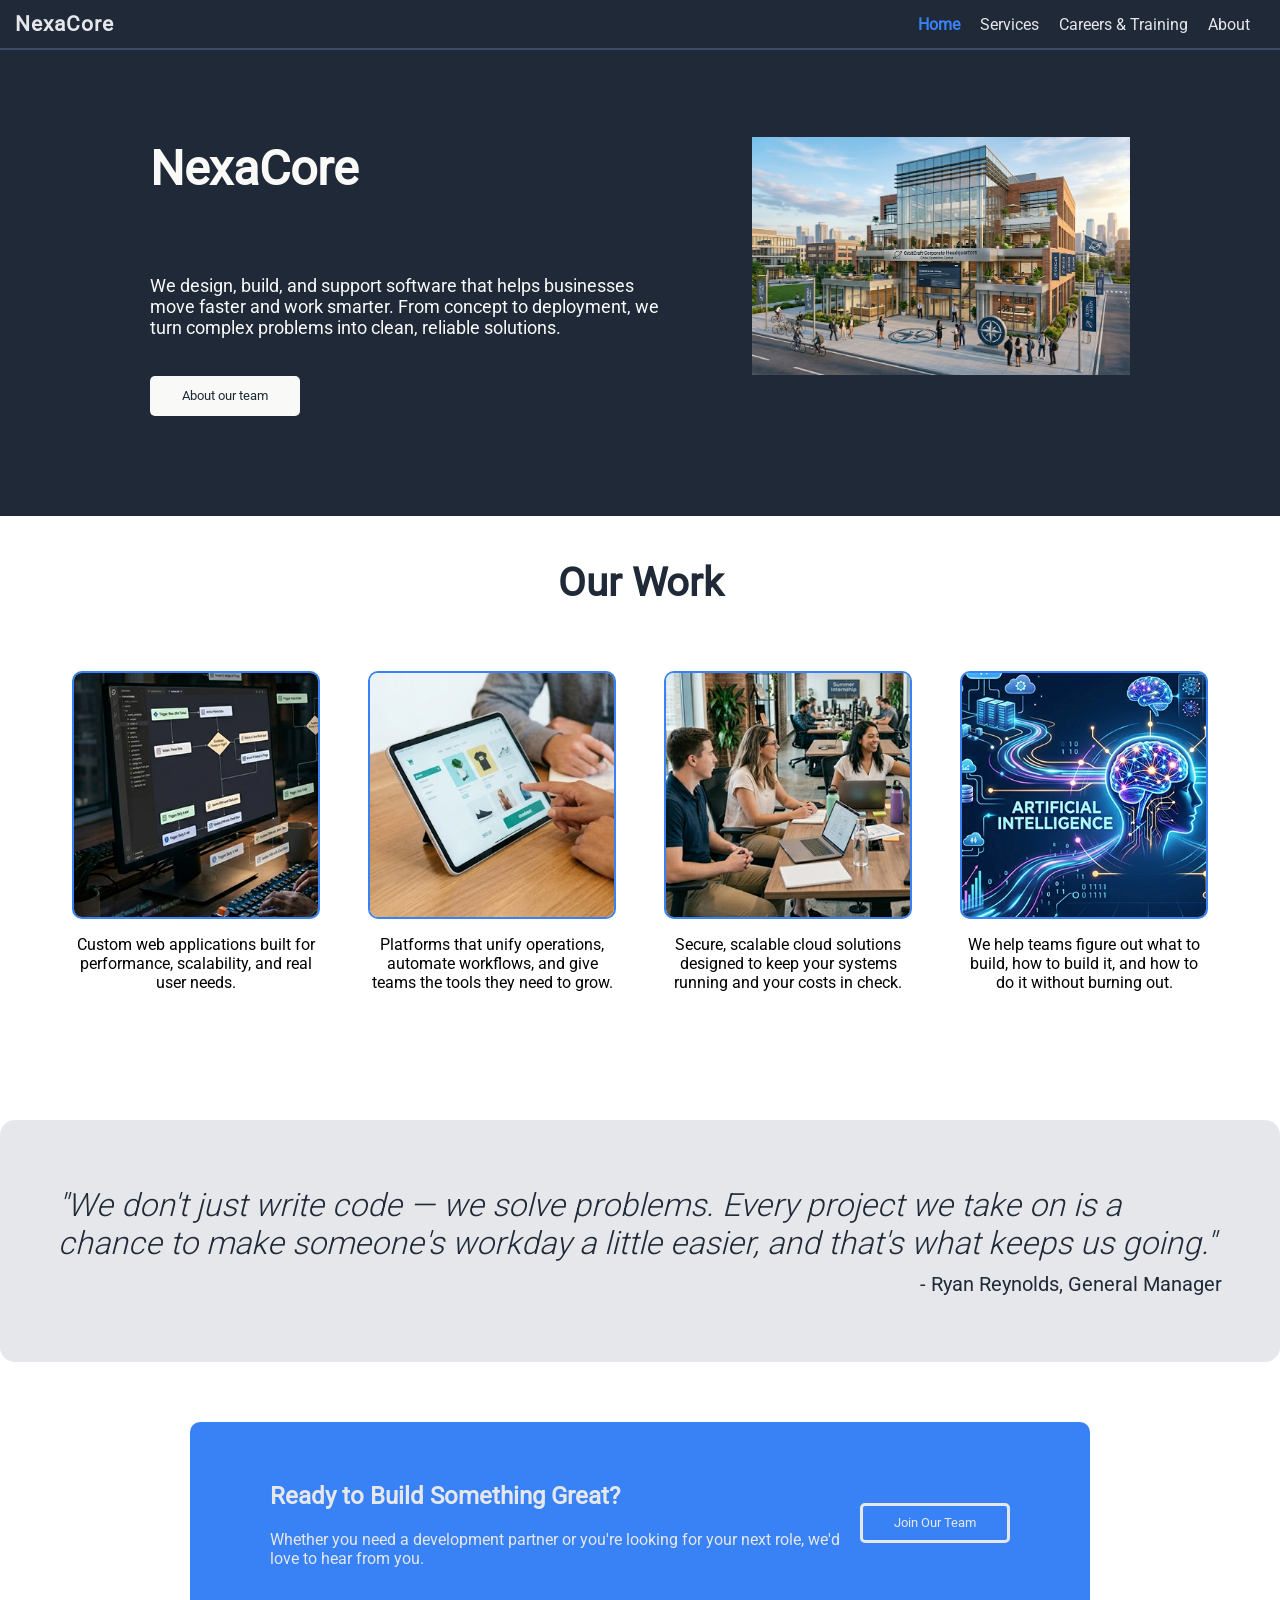
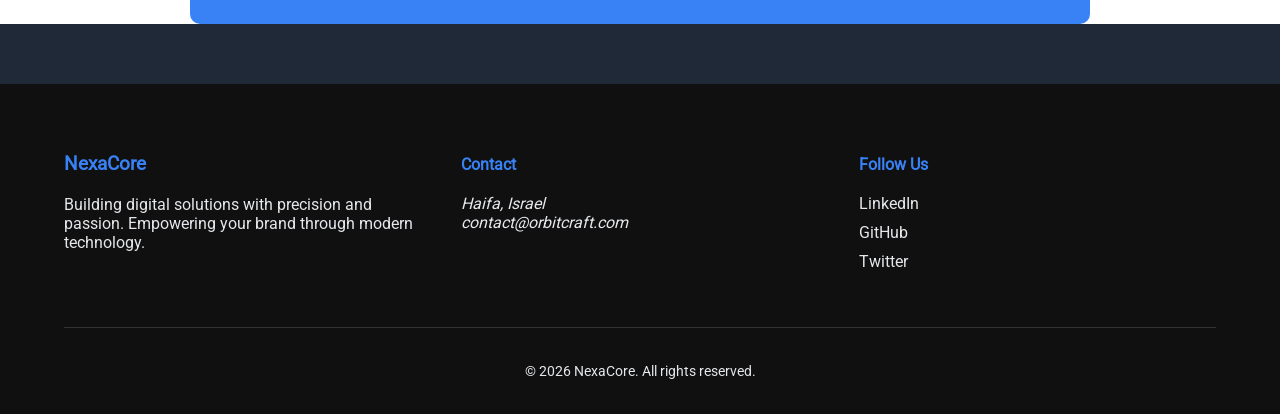
==== commit 76326158: "more fixes on width, landing page" ====
--- a/index.html
+++ b/index.html
@@ -47,7 +47,6 @@
     <section>
       <h1 class="landing-page-subtitle">Our Work</h1>
       <section id="service-cards-container">
-        <br>
         <article class="article">
           <img src="imgs/article.png">
           <p>
--- a/css/mainStyles.css
+++ b/css/mainStyles.css
@@ -24,10 +24,6 @@
 }
 
 /* header */
-
-* {
-    box-sizing: border-box;
-}
 
 header,
 nav,
@@ -99,7 +95,10 @@
 main>section:not(#hero):not(#call-to-action) {
     max-width: 1440px;
     margin: 0 auto;
+    padding-left: 0.5rem;
+    padding-right: 0.5rem;
 }
+
 
 /* footer*/
 
@@ -145,4 +144,34 @@
   padding-top: 20px;
   border-top: 1px solid #333;
   font-size: 0.9rem;
+}
+
+
+/*media queries*/
+
+@media screen and (max-width: 780px) {
+
+    header {
+        height: auto;
+        padding: 12px 15px;
+        flex-direction: column;
+        gap: 10px;
+
+    }
+
+    .logo {
+        font-size: 1.1rem;
+    }
+
+    nav {
+        width: 100%;
+        justify-content: center;
+        flex-wrap: wrap;
+        gap: 12px;
+        padding: 0;
+    }
+
+    nav a {
+        font-size: 0.9rem;
+    }
 }
--- a/css/landingpage.css
+++ b/css/landingpage.css
@@ -1,3 +1,7 @@
+
+main{
+    background-color: white;
+}
 
 
 #hero {
@@ -11,6 +15,7 @@
     color: var(--hero-logo-color);
     font-family: "Roboto";
     padding: 100px 150px;
+
 }
 
 #hero div {
@@ -20,10 +25,13 @@
 }
 
 #hero h1 {
-    font-size: 2.5rem;
+    font-size: 48px;
     font-weight: bold;
 }
 
+.hero-content{
+    font-size: 18px;
+}
 #hero img {
     width: 100%;
     height: auto;
@@ -55,16 +63,9 @@
 }
 
 
-#service-cards-container {
-    display: flex;
-    flex-direction: row;
-    justify-content: center;
-    gap: 3rem;
-    
-}
-
 section > .landing-page-subtitle{
     align-items: center;
+    padding-top: 10px;
 }
 .landing-page-subtitle{
     font-size: 2.5rem;
@@ -73,13 +74,24 @@
     color: #1f2937;
 }
 
+
+#service-cards-container {
+    display: flex;
+    flex-direction: row;
+    justify-content: center;
+    gap: 3rem;
+    align-items: stretch;
+    padding: 2rem 4rem;
+    margin-bottom: 5rem;
+}
+
 .article {
     display: flex;
     flex-direction: column;
-    max-width:150px;
-    height: auto;
-    font-family: "Roboto";
-    margin: 4rem 4rem;
+    flex: 1 1 0;
+    min-width: 0;
+    max-width: 250px;
+    font-family: "Roboto";
     text-align: center;
 }
 
@@ -89,6 +101,11 @@
     object-fit: contain;
 }
 
+blockquote {
+    margin: 50px;
+
+}
+
 .quote {
     display: flex;
     flex-direction: column;
@@ -97,36 +114,13 @@
     background-color: var(--quote-bg);
     font-family: "Roboto Light";
     font-size: 2rem;
-}
-
-blockquote {
-    margin: 150px;
-    color: var(--background-hero-color);
+    border-radius: 15px;
+    color: var(--quote-text);
     font-style: italic;
-}
-
-.quote img {
-    border-radius: 50%;
-    border-style: solid;
-    border-width: 3px;
-    border-color: #ffffff;
-    max-width: 120px;
-    width: 100%;
-    height: auto;
-    margin: 0 auto;
-}
-
-cite {
-    display: block;
-    color: var(--background-hero-color);
-    font-family: "Roboto";
-    font-style: normal;
-    font-size: 20px;
-    margin-top: 10px;
-    text-align: right;
-
-}
-
+    padding-top: 1rem;
+    padding-bottom: 1rem;
+
+}
 
 .button-div button {
     width: 150px;
@@ -160,6 +154,18 @@
     font-size: 18px;
 }
 
+
+cite {
+    display: block;
+    color: var(--background-hero-color);
+    font-family: "Roboto";
+    font-style: normal;
+    font-size: 20px;
+    margin-top: 10px;
+    text-align: right;
+
+}
+
 #call-to-action {
     max-width: 900px;
     margin: 0 auto;
@@ -175,46 +181,42 @@
     padding: 40px 80px;
     border-radius: 10px;
 }
-/* -----------------footer-------------------------- */
-#footer {
-background-color:var(--background-Footer-color);   
- color: var(--secondary-link-text);
-   padding: 50px 5% 20px;
-}
-
-.footer-container {
-  display: flex;
-  flex-wrap: wrap; 
-  gap: 40px;
-  justify-content: space-between;
-}
-
-.footer-column {
-  flex: 1;
-  min-width: 200px;
-}
-
-.footer-column h3, .footer-column h4 {
-  margin-bottom: 20px;
-  color:var(--call-to-action); 
-}
-
-.footer-column ul {
-  list-style: none;
-  padding: 0;
-}
-
-.footer-column ul li a {
-  color: var(--secondary-link-text);
-  text-decoration: none;
-  display: block;
-  margin-bottom: 10px;
-}
-
-.footer-bottom {
-  text-align: center;
-  margin-top: 40px;
-  padding-top: 20px;
-  border-top: 1px solid #333;
-  font-size: 0.9rem;
+
+@media screen and (max-width: 780px) {
+    #service-cards-container {
+        flex-wrap: wrap;
+        justify-content: center;
+        padding: 2rem;
+        gap: 1.5rem;
+    }
+
+    .article {
+        flex: 0 0 45%;
+        max-width: none; 
+        align-items: center;      /* remove the 250px cap */
+    }
+
+    #service-cards-container img {
+        width: 80%;
+        height: auto;
+    }
+    .quote blockquote {
+        font-size: 20px;
+        margin: 10px;
+    }
+}
+@media screen and (max-width: 1024px) {
+    #hero {
+        flex-wrap: wrap;
+        padding: 90px 50px;
+    }
+
+    #service-cards-container {
+        flex-wrap: wrap;
+        padding: 2rem;
+    }
+
+    .article {
+        flex: 1 1 40%;       /* 2 cards per row with room to breathe */
+    }
 }
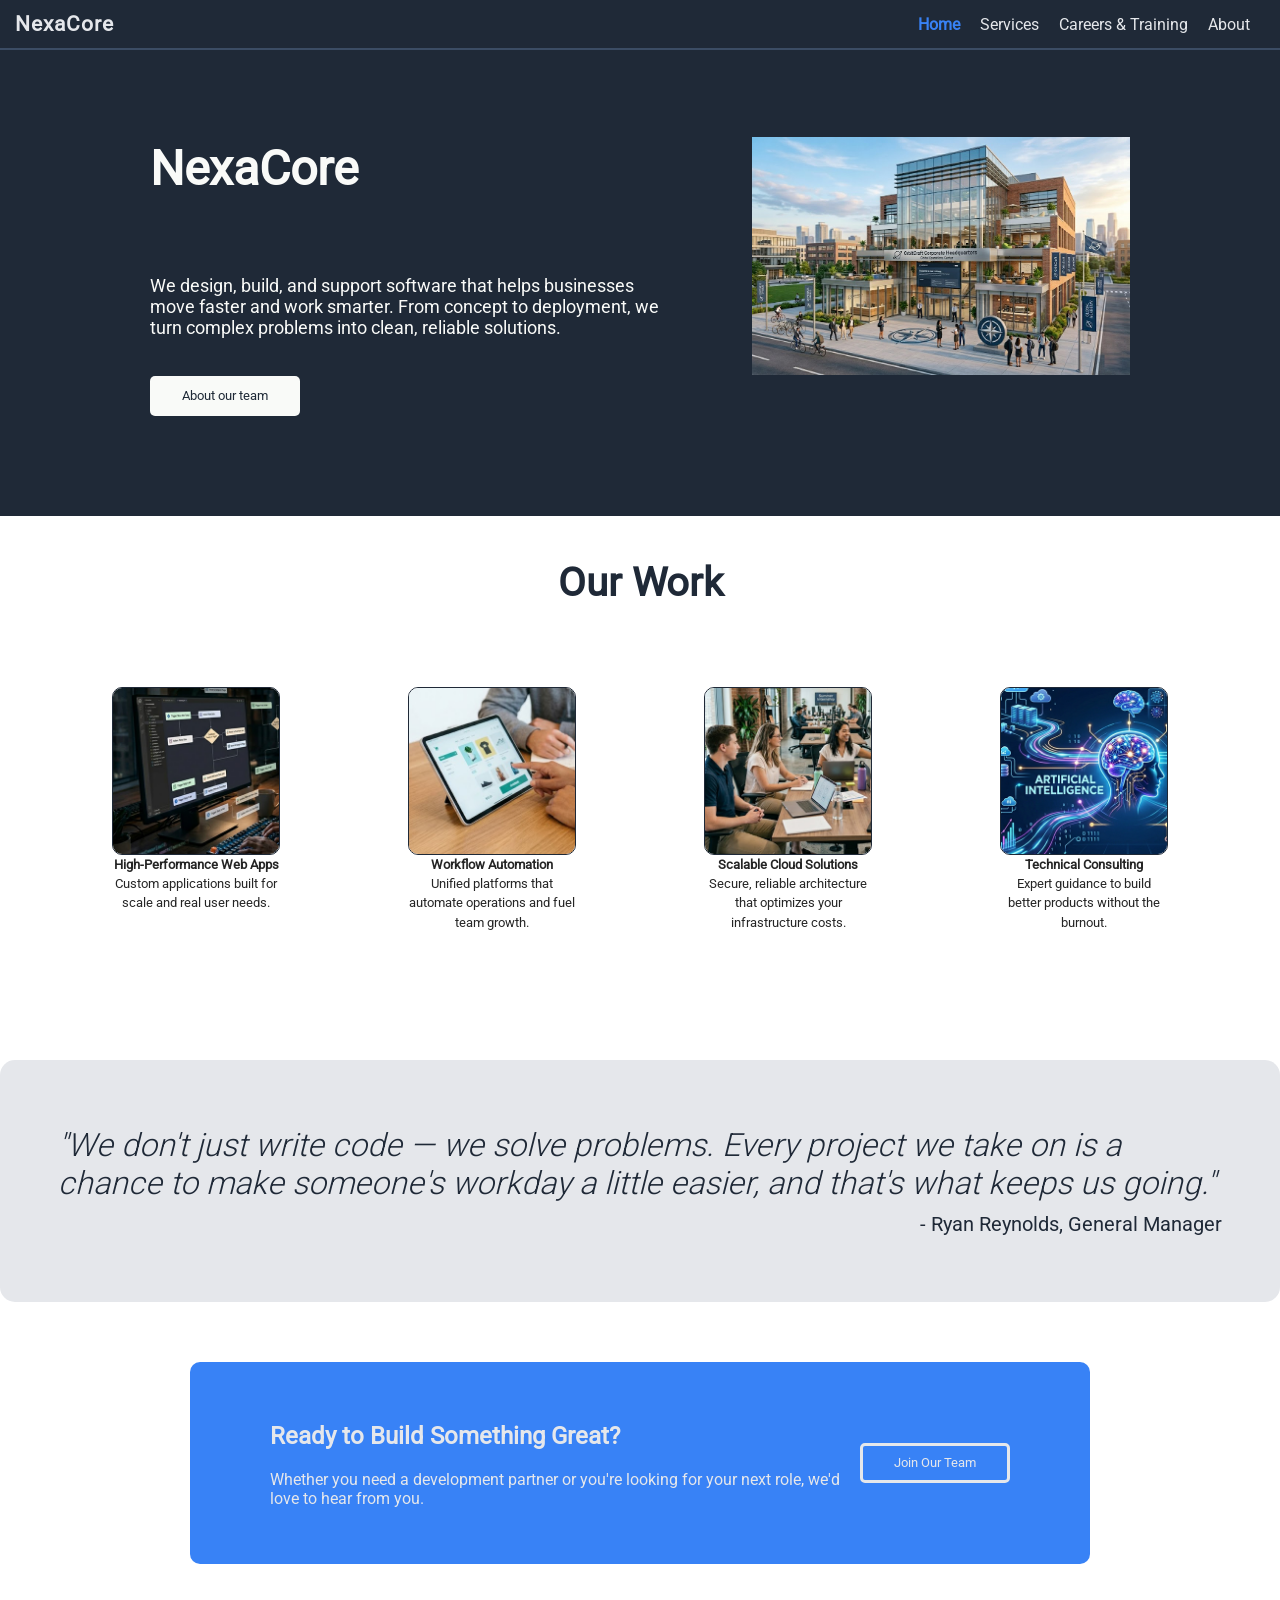
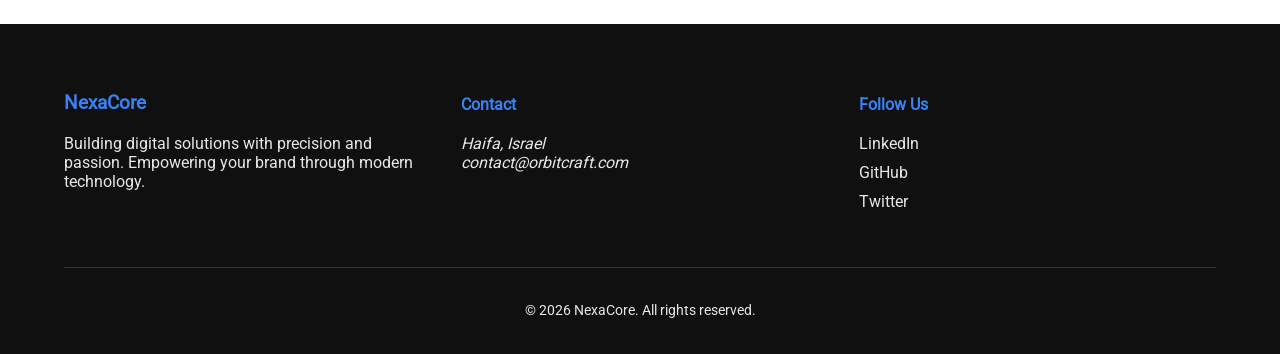
==== commit 8355c247: "refactor: improve styling and structure using semantic tags" ====
--- a/index.html
+++ b/index.html
@@ -1,22 +1,17 @@
 <!doctype html>
 <html lang="en">
   <head>
-    <meta charset="UTF-8" >
-    <meta name="viewport" content="width=device-width, initial-scale=1.0" >
+    <meta charset="UTF-8">
+    <meta name="viewport" content="width=device-width, initial-scale=1.0">
     <title>NexaCore</title>
-    <link rel="stylesheet" href="css/mainStyles.css" >
-    <link rel="stylesheet" href="css/landingpage.css" >
-
+    <link rel="stylesheet" href="css/mainStyles.css">
+    <link rel="stylesheet" href="css/landingpage.css">
   </head>
 
   <body>
     <header class="main-header">
       <div class="logo"><a href="index.html">NexaCore</a></div>
-      <!-- <nav class="sub-nav">
-        <a href="#hero">ِAbout</a>
-        <a href="#service-cards-container">How NexaCore Help You Grow</a>
-        <a href="#footer">Contact</a>
-      </nav> -->
+
       <nav class="main-nav">
         <a href="./index.html" class="active">Home</a>
         <a href="./pages/Services.html">Services</a>
@@ -25,79 +20,82 @@
       </nav>
     </header>
 
-  <main>
-    <section id="hero">
-      <div class="hero-content">
-        <h1>NexaCore</h1>
-        <p>
-          We design, build, and support software that helps businesses move
-          faster and work smarter. From concept to deployment, we turn complex
-          problems into clean, reliable solutions.
-        </p>
-        <div>
-          <button><a href="pages/About.html#stats">About our team</a></button>
+    <main>
+      <section id="hero">
+        <div class="hero-content">
+          <h1>NexaCore</h1>
+          <p>
+            We design, build, and support software that helps businesses move
+            faster and work smarter. From concept to deployment, we turn complex
+            problems into clean, reliable solutions.
+          </p>
+          <div>
+            <button><a href="pages/About.html#stats">About our team</a></button>
+          </div>
         </div>
-      </div>
-      <div class="hero-image">
-        <p>
-          <img src="imgs/hero_banner.png" alt="nature pic">
-        </p>
-      </div>
-    </section>
-    <section>
-      <h1 class="landing-page-subtitle">Our Work</h1>
-      <section id="service-cards-container">
-        <article class="article">
-          <img src="imgs/article.png">
+        <div class="hero-image">
           <p>
-            Custom web applications built for performance, scalability, and real
-            user needs.
+            <img src="imgs/hero_banner.png" alt="nature pic">
           </p>
-        </article>
-        <article class="article">
-          <img src="imgs/article_2.png">
+        </div>
+      </section>
+      <section>
+        <h1 class="landing-page-subtitle">Our Work</h1>
+        <section id="service-cards-container">
+          <figure class="serv-card">
+            <img src="imgs/article.png">
+            <figcaption>
+              <strong>High-Performance Web Apps</strong><br>
+              Custom applications built for scale and real user needs.
+            </figcaption>
+          </figure>
+          <figure class="serv-card">
+            <img src="imgs/article_2.png">
+            <figcaption>
+              <strong>Workflow Automation</strong><br>
+              Unified platforms that automate operations and fuel team growth.
+            </figcaption>
+          </figure>
+          <figure class="serv-card">
+            <img src="imgs/article_3.png">
+            <figcaption>
+              <strong>Scalable Cloud Solutions</strong><br>
+              Secure, reliable architecture that optimizes your infrastructure
+              costs.
+            </figcaption>
+          </figure>
+          <figure class="serv-card">
+            <img src="imgs/article_4.png">
+            <figcaption>
+              <strong>Technical Consulting</strong><br>
+              Expert guidance to build better products without the burnout.
+            </figcaption>
+          </figure>
+        </section>
+      </section>
+      <section class="quote">
+        <blockquote>
+          "We don't just write code — we solve problems. Every project we take
+          on is a chance to make someone's workday a little easier, and that's
+          what keeps us going."
+          <cite> - Ryan Reynolds, General Manager </cite>
+        </blockquote>
+      </section>
+      <section id="call-to-action" class="cta-container">
+        <div class="call-to-action-content">
+          <h1>Ready to Build Something Great?</h1>
           <p>
-            Platforms that unify operations, automate workflows, and give teams
-            the tools they need to grow.
+            Whether you need a development partner or you're looking for your
+            next role, we'd love to hear from you.
           </p>
-        </article>
-        <article class="article">
-          <img src="imgs/article_3.png">
-          <p>
-            Secure, scalable cloud solutions designed to keep your systems
-            running and your costs in check.
-          </p>
-        </article>
-        <article class="article">
-          <img src="imgs/article_4.png">
-          <p>
-            We help teams figure out what to build, how to build it, and how to
-            do it without burning out.
-          </p>
-        </article>
+        </div>
+        <div class="button-div">
+          <a href="pages/Careers.html#career-link"
+            ><button>Join Our Team</button></a
+          >
+        </div>
       </section>
-    </section>
-    <section class="quote">
-      <blockquote>
-        "We don't just write code — we solve problems. Every project we take
-        on is a chance to make someone's workday a little easier, and that's
-        what keeps us going."
-        <cite> - Ryan Reynolds, General Manager </cite>
-      </blockquote>
-    </section>
-    <section id="call-to-action" class="cta-container">
-      <div class="call-to-action-content">
-        <h1>Ready to Build Something Great?</h1>
-        <p>
-          Whether you need a development partner or you're looking for your
-          next role, we'd love to hear from you.
-        </p>
-      </div>
-      <div class="button-div">
-        <a href="pages/Careers.html#career-link"><button>Join Our Team</button></a>
-      </div>
-    </section>
-  </main>
+    </main>
 
     <footer id="footer">
       <div class="footer-container">
@@ -112,7 +110,7 @@
         <div class="footer-column">
           <h4>Contact</h4>
           <address>
-            Haifa, Israel<br >
+            Haifa, Israel<br>
 
             <a href="mailto:contact@orbitcraft.com">contact@orbitcraft.com</a>
           </address>
--- a/css/mainStyles.css
+++ b/css/mainStyles.css
@@ -82,19 +82,20 @@
 
 
 body {
-    font-family: "Roboto";
-    margin: 0 auto;
-    background-color: var(--background-hero-color);
+    font-family: "Roboto" !important;
+    margin: 0 auto !important;
+    background-color: var(--background-hero-color) ;
 
 }
 
 main {
     max-width: none;
+    
 }
 
 main>section:not(#hero):not(#call-to-action) {
     max-width: 1440px;
-    margin: 0 auto;
+    /* margin: 0 auto; */
     padding-left: 0.5rem;
     padding-right: 0.5rem;
 }
--- a/css/landingpage.css
+++ b/css/landingpage.css
@@ -1,6 +1,10 @@
-
+body{
+    background-color: white !important;
+
+}
 main{
     background-color: white;
+   
 }
 
 
@@ -75,7 +79,7 @@
 }
 
 
-#service-cards-container {
+ #service-cards-container {
     display: flex;
     flex-direction: row;
     justify-content: center;
@@ -84,21 +88,34 @@
     padding: 2rem 4rem;
     margin-bottom: 5rem;
 }
-
-.article {
-    display: flex;
-    flex-direction: column;
-    flex: 1 1 0;
+    
+
+.serv-card{
+    display: flex;
+    flex-direction: column;
+    flex: 2 2 0;
     min-width: 0;
     max-width: 250px;
     font-family: "Roboto";
     text-align: center;
+    
 }
 
 #service-cards-container img {
     border-radius: 10px;
-    border: 2px solid var(--call-to-action);
+    border: 1px solid var(--background-hero-color);
     object-fit: contain;
+    
+    
+}
+.serv-card figcaption{
+  font-size: 0.80rem;
+    line-height: 1.5;
+    opacity: 0.85;
+    margin: 0;
+    display: block;
+    text-align: center;
+
 }
 
 blockquote {
@@ -169,8 +186,8 @@
 #call-to-action {
     max-width: 900px;
     margin: 0 auto;
+    margin-bottom: 60px;
     margin-top: 60px;
-    margin-bottom: 60px;
     background-color: var(--call-to-action);
     font-family: "Roboto";
     color: var(--secondary-link-text);
@@ -190,10 +207,10 @@
         gap: 1.5rem;
     }
 
-    .article {
+    .serv-card{
         flex: 0 0 45%;
         max-width: none; 
-        align-items: center;      /* remove the 250px cap */
+        align-items: center;     
     }
 
     #service-cards-container img {
@@ -216,7 +233,7 @@
         padding: 2rem;
     }
 
-    .article {
+    .serv-card{
         flex: 1 1 40%;       /* 2 cards per row with room to breathe */
     }
 }
